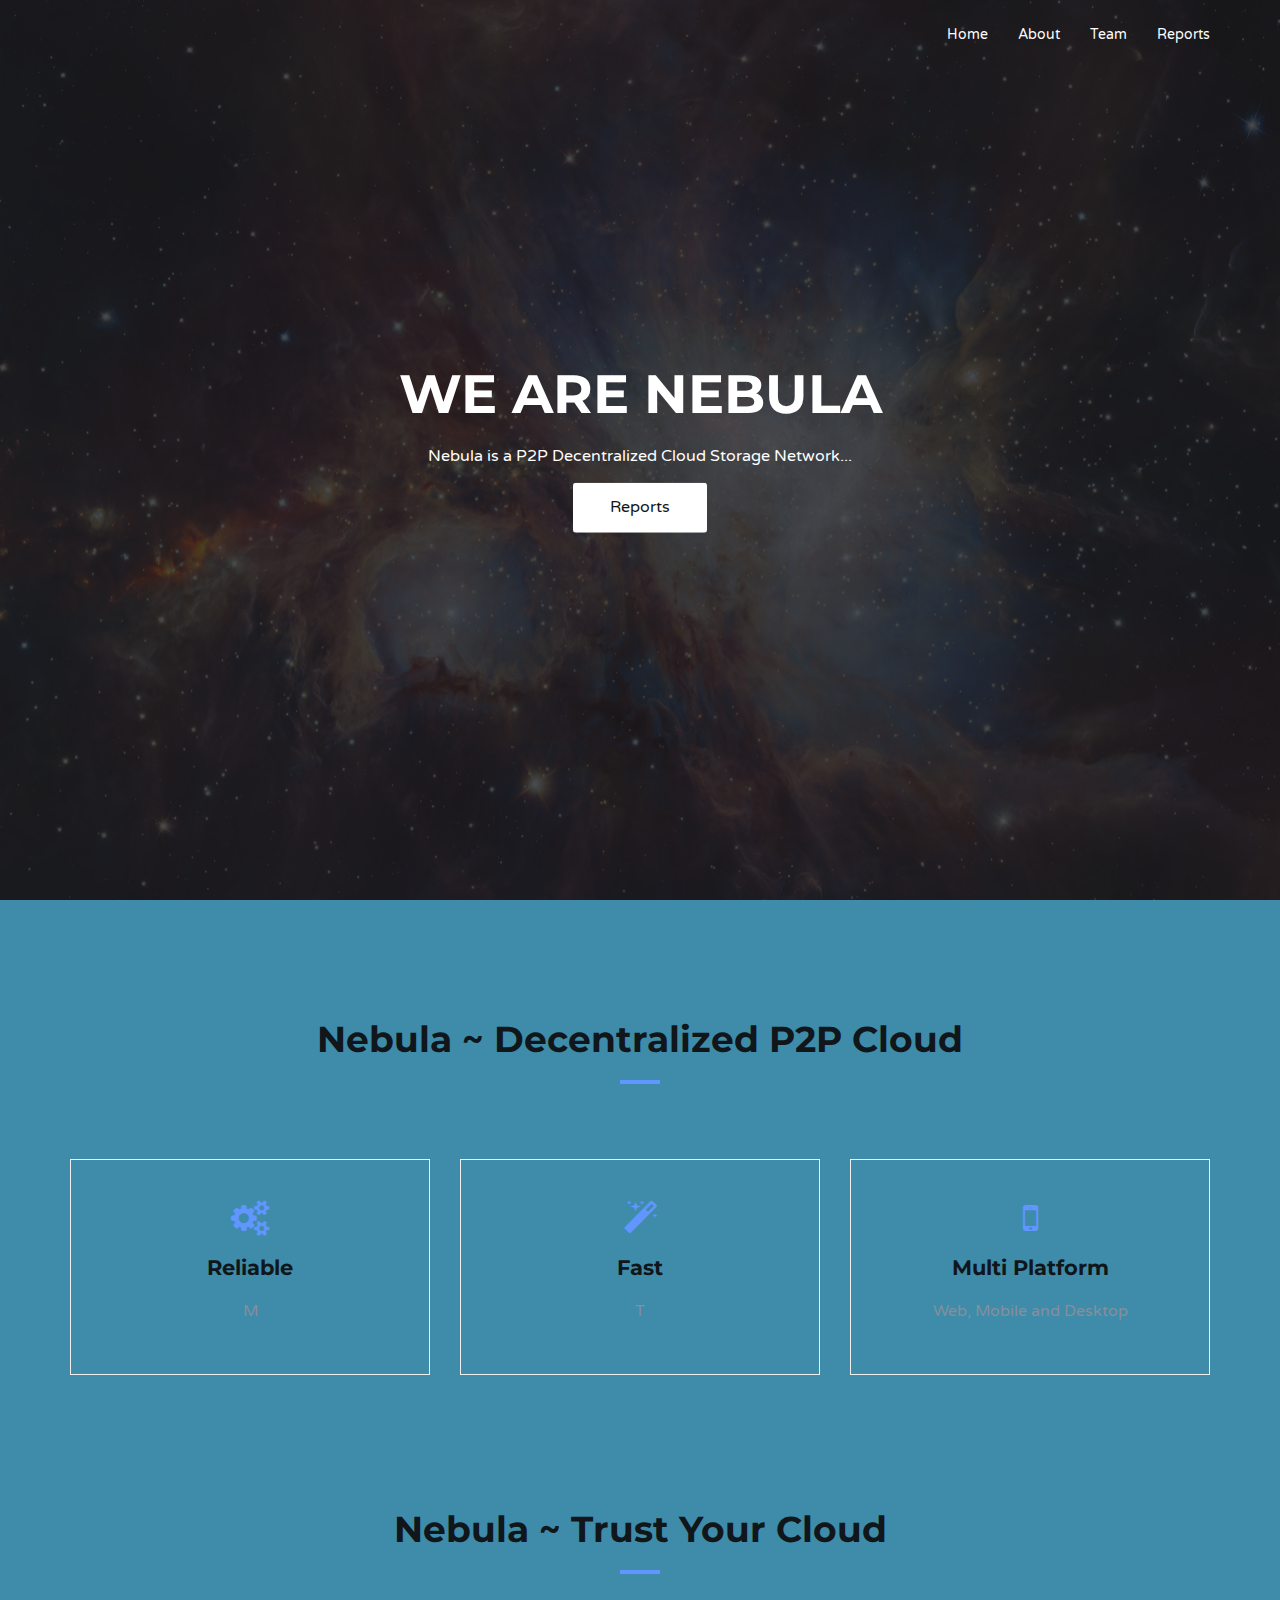
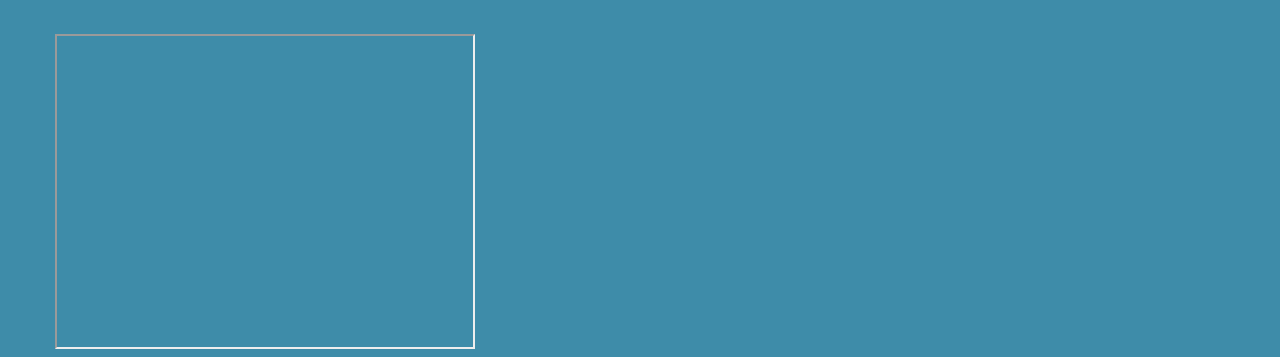
==== index.html @ 6d460007 "trying to add video" ====
<!DOCTYPE html>
<html lang="en">

<head>
	<meta charset="utf-8">
	<meta http-equiv="X-UA-Compatible" content="IE=edge">
	<meta name="viewport" content="width=device-width, initial-scale=1">
	<!-- The above 3 meta tags *must* come first in the head; any other head content must come *after* these tags -->

	<title>Nebula ~ Decentralized P2P Cloud Storage</title>

	<!-- Google font -->
	<link href="https://fonts.googleapis.com/css?family=Montserrat:400,700%7CVarela+Round" rel="stylesheet">

	<!-- Bootstrap -->
	<link type="text/css" rel="stylesheet" href="css/bootstrap.min.css" />

	<!-- Owl Carousel -->
	<link type="text/css" rel="stylesheet" href="css/owl.carousel.css" />
	<link type="text/css" rel="stylesheet" href="css/owl.theme.default.css" />

	<!-- Magnific Popup -->
	<link type="text/css" rel="stylesheet" href="css/magnific-popup.css" />

	<!-- Font Awesome Icon -->
	<link rel="stylesheet" href="css/font-awesome.min.css">

	<!-- Custom stlylesheet -->
	<link type="text/css" rel="stylesheet" href="css/style.css" />

	<!-- HTML5 shim and Respond.js for IE8 support of HTML5 elements and media queries -->
	<!-- WARNING: Respond.js doesn't work if you view the page via file:// -->
	<!--[if lt IE 9]>
		<script src="https://oss.maxcdn.com/html5shiv/3.7.3/html5shiv.min.js"></script>
		<script src="https://oss.maxcdn.com/respond/1.4.2/respond.min.js"></script>
	<![endif]-->
</head>

<body>
	<!-- Header -->
	<header id="home">
		<!-- Background Image -->
		<div class="bg-img" style="background-image: url('./img/orion-nebula.jpg');">
			<div class="overlay"></div>
		</div>
		<!-- /Background Image -->

		<!-- Nav -->
		<nav id="nav" class="navbar nav-transparent">
			<div class="container">

				<div class="navbar-header">
					<!-- Logo -->
					<div class="navbar-brand">
						<a href="index.html">
							<img class="logo" src="img/nebula_logo.png" alt="logo">
						</a>
					</div>
					<!-- /Logo -->

					<!-- Collapse nav button -->
					<div class="nav-collapse">
						<span></span>
					</div>
					<!-- /Collapse nav button -->
				</div>

				<!--  Main navigation  -->
				<ul class="main-nav nav navbar-nav navbar-right">
					<li><a href="#home">Home</a></li>
					<li><a href="#about">About</a></li>
					<li><a href="#team">Team</a></li>
					
					<li><a href="#blog">Reports</a></li>
				</ul>
				<!-- /Main navigation -->

			</div>
		</nav>
		<!-- /Nav -->

		<!-- home wrapper -->
		<div class="home-wrapper">
			<div class="container">
				<div class="row">

					<!-- home content -->
					<div class="col-md-10 col-md-offset-1">
						<div class="home-content">
							<h1 class="white-text">We Are Nebula</h1>
							<p class="white-text">Nebula is a P2P Decentralized Cloud Storage Network...
							</p>
							<a href ="#blog" <button  class="white-btn">Reports</button> </a>
						</div>
					</div>
					<!-- /home content -->

				</div>
			</div>
		</div>
		<!-- /home wrapper -->

	</header>
	<!-- /Header -->

	<!-- About -->
	<div id="about" class="section md-padding">

		<!-- Container -->
		<div class="container">

			<!-- Row -->
			<div class="row">

				<!-- Section header -->
				<div class="section-header text-center">
					<h2 class="title">Nebula ~ Decentralized P2P Cloud</h2>
				</div>
				<!-- /Section header -->

				<!-- about -->
				<div class="col-md-4">
					<div class="about">
						<i class="fa fa-cogs"></i>
						<h3>Reliable</h3>
						<p>M</p>
						<a href="#"> </a>
					</div>
				</div>
				<!-- /about -->

				<!-- about -->
				<div class="col-md-4">
					<div class="about">
						<i class="fa fa-magic"></i>
						<h3>Fast</h3>
						<p>T</p>
						<a href="#"> </a>
					</div>
				</div>
				<!-- /about -->

				<!-- about -->
				<div class="col-md-4">
					<div class="about">
						<i class="fa fa-mobile"></i>
						<h3>Multi Platform</h3>
						<p>Web, Mobile and Desktop</p>
						<a href="#"> </a>
					</div>
				</div>
				<!-- /about -->

			</div>
			<!-- /Row -->

		</div>
		<!-- /Container -->

	</div>
	<!-- /About -->

	<div class="container">

		<!-- Row -->
		<div class="row">

			<!-- Section header -->
			<div class="section-header text-center">
				<h2 class="title">Nebula ~ Trust Your Cloud</h2>
			</div>
			<!-- /Section header -->
			<iframe width="420" height="315"
					src="https://youtu.be/kkedqOLFLQs"
			</iframe>


		</div>
		<!-- /Row -->

	</div>
	<!-- /Container -->

	<!-- Team -->
	<div id="team" class="section md-padding">

		<!-- Container -->
		<div class="container">

			<!-- Row -->
			<div class="row">

				<!-- Section header -->
				<div class="section-header text-center">
					<h2 class="title">Our Team</h2>
				</div>
				<!-- /Section header -->

				<!-- team -->
				<div class="col-sm-4">
					<div class="team">
						<div class="team-img">
							<!--<img class="img-responsive" src="./img/team1.jpg" alt="">-->
							<div class="overlay">
								<div class="team-social">
									<a href="#"><i class="fa fa-facebook"></i></a>
									<a href="#"><i class="fa fa-google-plus"></i></a>
									<a href="#"><i class="fa fa-twitter"></i></a>
								</div>
							</div>
						</div>
						<div class="team-content">
							<h3>Serhat Bezmez</h3>
							<span></span>
						</div>
					</div>
				</div>
				<!-- /team -->
				<!-- team -->
				<div class="col-sm-4">
					<div class="team">
						<div class="team-img">
							<!--<img class="img-responsive" src="./img/team1.jpg" alt="">-->
							<div class="overlay">
								<div class="team-social">
									<a href="#"><i class="fa fa-facebook"></i></a>
									<a href="#"><i class="fa fa-google-plus"></i></a>
									<a href="#"><i class="fa fa-twitter"></i></a>
								</div>
							</div>
						</div>
						<div class="team-content">
							<h3>Seyfullah Yamanoğlu</h3>
							<span></span>
						</div>
					</div>
				</div>
				<!-- /team -->
				<!-- team -->
				<div class="col-sm-4">
					<div class="team">
						<div class="team-img">
							<!--<img class="img-responsive" src="./img/team1.jpg" alt="">-->
							<div class="overlay">
								<div class="team-social">
									<a href="#"><i class="fa fa-facebook"></i></a>
									<a href="#"><i class="fa fa-google-plus"></i></a>
									<a href="#"><i class="fa fa-twitter"></i></a>
								</div>
							</div>
						</div>
						<div class="team-content">
							<h3>Kübra Nur Güzel</h3>
							<span></span>
						</div>
					</div>
				</div>
				<!-- /team -->
				

				<!-- team -->
				<div class="col-sm-4">
					<div class="team">
						<div class="team-img">
							<!--<img class="img-responsive" src="./img/team1.jpg" alt="">-->
							<div class="overlay">
								<div class="team-social">
									<a href="#"><i class="fa fa-facebook"></i></a>
									<a href="#"><i class="fa fa-google-plus"></i></a>
									<a href="#"><i class="fa fa-twitter"></i></a>
								</div>
							</div>
						</div>
						<div class="team-content">
							<h3>Başak Şevval Ekici</h3>
							<span></span>
						</div>
					</div>
				</div>
				<!-- /team -->

				<!-- team -->
				<div class="col-sm-4">
					<div class="team">
						<div class="team-img">
							<!--<img class="img-responsive" src="./img/team1.jpg" alt="">-->
							<div class="overlay">
								<div class="team-social">
									<a href="#"><i class="fa fa-facebook"></i></a>
									<a href="#"><i class="fa fa-google-plus"></i></a>
									<a href="#"><i class="fa fa-twitter"></i></a>
								</div>
							</div>
						</div>
						<div class="team-content">
							<h3>Arda Atacan Ersoy</h3>
							<span></span>
						</div>
					</div>
				</div>
				<!-- /team -->

			</div>
			<!-- /Row -->

		</div>
		<!-- /Container -->

	</div>
	<!-- /Team -->

	<!-- Blog -->
	<div id="blog" class="section md-padding bg-grey">

		<!-- Container -->
		<div class="container">

			<!-- Row -->
			<div class="row">

				<!-- Section header -->
				<div class="section-header text-center">
					<h2 class="title">Reports</h2>
				</div>
				<!-- /Section header -->

				<!-- blog -->
				<div class="col-md-4">
					<div class="blog">
						
						<div class="blog-content">
							<ul class="blog-meta">
							</ul>
							<h3>Specification Report</h3>
							<p>.</p>
							<a href="nebulaproject.github.io/reports/Specification_Report.pdf" target="_blank">Read</a>
						</div>
					</div>
				</div>
				<!-- /blog -->

				<!-- blog -->
				<div class="col-md-4">
					<div class="blog">
						
						<div class="blog-content">
							
							<h3>Analysis Report</h3>
							<p>.</p>
							<a href="nebulaproject.github.io/reports/Analysis_Report.pdf" target="_blank">Read</a>
						</div>
					</div>
				</div>
				<!-- /blog -->

				<!-- blog -->
				<div class="col-md-4">
					<div class="blog">
						
						<div class="blog-content">
							
							<h3>Low Level Design Report</h3>
							<p>.</p>
							<a href="nebulaproject.github.io/reports/Low_Level_Report.pdf "target="_blank">Read</a>
						</div>
					</div>
				</div>
				<!-- /blog -->

				<!-- blog -->
				<div class="col-md-4">
					<div class="blog">

						<div class="blog-content">

							<h3>High Level Design Report</h3>
							<p>.</p>
							<a href="nebulaproject.github.io/reports/High_Level_Report.pdf "target="_blank">Read</a>
						</div>
					</div>
				</div>
				<!-- /blog -->

			</div>
			<!-- /Row -->

		</div>
		<!-- /Container -->

	</div>
	<!-- /Blog -->

	
	<!-- Footer -->
	<footer id="footer" class="sm-padding bg-dark">

		<!-- Container -->
		<div class="container">

			<!-- Row -->
			<div class="row">

				<div class="col-md-12">

					<!-- footer logo -->
					<div class="footer-logo">
						<a href="index.html"><img src="img/logo-alt.png" alt="logo"></a>
					</div>
					<!-- /footer logo -->

					<!-- footer follow -->
					
					<!-- /footer follow -->

					<!-- footer copyright -->
					<div class="footer-copyright">
						<p>Copyright © 2019. All Rights Reserved. Designed by Nebula Team </p>
					</div>
					<!-- /footer copyright -->

				</div>

			</div>
			<!-- /Row -->

		</div>
		<!-- /Container -->

	</footer>
	<!-- /Footer -->

	<!-- Back to top -->
	<div id="back-to-top"></div>
	<!-- /Back to top -->

	<!-- Preloader -->
	<div id="preloader">
		<div class="preloader">
			<span></span>
			<span></span>
			<span></span>
			<span></span>
		</div>
	</div>
	<!-- /Preloader -->

	<!-- jQuery Plugins -->
	<script type="text/javascript" src="js/jquery.min.js"></script>
	<script type="text/javascript" src="js/bootstrap.min.js"></script>
	<script type="text/javascript" src="js/owl.carousel.min.js"></script>
	<script type="text/javascript" src="js/jquery.magnific-popup.js"></script>
	<script type="text/javascript" src="js/main.js"></script>

</body>

</html>
---- css/style.css ----
/*
Theme Name:
Author: yaminncco

Colors:
	Body 		  : #868F9B
	Headers 	: #10161A
	Primary 	: #6195FF
	Dark      : #FCFCFF
	Grey 		  : #F4F4F4 #FAFAFA #EEE

Fonts: Montserrat Varela Round

Table OF Contents
------------------------------------
1 > General
2 > Logo
3 > Navigation
4 > Header
5 > About
6 > Portfolio
7 > Services
8 >  Why choose us
9 >  Numbers
10 > Pricing
11 > Testimonial
12 > Team
13 > Blog
14 > Blog post
15 > Blog sidebar
16 > Contact
17 > Footer
18 > Responsive
19 > Owl theme
20 > Back to top
21 > Preloader

------------------------------------*/

/*------------------------------------*\
	General
\*------------------------------------*/


/* -- typography -- */

body {
    font-family: 'Varela Round', sans-serif;
    font-size: 16px;
    line-height: 1.6;
    overflow-x: hidden;
    color: #868F9B;
	background-color:  	#3e8ca9;
}

h1, h2, h3, h4, h5, h6 {
    font-family: 'Montserrat', sans-serif;
    font-weight: 700;
    margin-top: 0px;
    margin-bottom: 20px;
    color: #10161A;
}

h1 {
    font-size: 54px;
}

h2 {
    font-size: 36px;
}

h3 {
    font-size: 21px;
}

h4 {
    font-size: 18px;
}

h5 {
    font-size: 16px;
}

a {
    color: #6195FF;
    text-decoration: none;
    -webkit-transition: 0.2s opacity;
    transition: 0.2s opacity;
}

a:hover, a:focus {
    text-decoration: none;
    outline: none;
    opacity: 0.8;
    color: #6195FF;
}

.main-color {
    color: #6195FF;
}

.white-text {
    color: #FFF;
}

::-moz-selection {
    background-color: #6195FF;
    color: #FFF;
}

::selection {
    background-color: #6195FF;
    color: #FFF;
}

ul, ol {
    margin: 0;
    padding: 0;
    list-style: none
}

/* -- section  -- */

.section {
    position: relative;
}

.md-padding {
    padding-top: 120px;
    padding-bottom: 120px;
}

.sm-padding {
    padding-top: 60px;
    padding-bottom: 60px;
}


/* --  background section  -- */

.bg-grey {
    background-color: #FAFAFA;
    border-top: 1px solid #EEE;
    border-bottom: 1px solid #EEE;
}

.bg-dark {
    background-color: #1C1D21;
}


/* --  background image section  -- */

.bg-img {
    position: absolute;
    left: 0;
    top: 0;
    right: 0;
    bottom: 0;
    z-index: -1;
    background-position: center;
    background-size: cover;
    background-attachment: fixed;
}

.bg-img .overlay {
    position: absolute;
    left: 0;
    top: 0;
    right: 0;
    bottom: 0;
    opacity: .8;
    background: #1C1D21;
}


/* --  section header  -- */

.section-header {
    position: relative;
    margin-bottom: 60px;
}

.section-header .title {
    text-transform: capitalize;
}

.title:after {
    content:"";
  	display:block;
  	height:4px;
  	width:40px;
  	background-color: #6195FF;
    margin-top: 20px;
}

.text-center .title:after {
    margin: 20px auto 0px;
}

/* --  Input  -- */

input[type="text"], input[type="email"], input[type="password"], input[type="number"], input[type="date"], input[type="url"], input[type="tel"], textarea {
    height: 40px;
    width: 100%;
    border: none;
	  background: #F4F4F4;
    border-bottom: 2px solid #EEE;
    color: #354052;
    padding: 0px 10px;
    opacity: 0.5;
    -webkit-transition: 0.2s border-color, 0.2s opacity;
    transition: 0.2s border-color, 0.2s opacity;
}

textarea {
    padding: 10px 10px;
    min-height: 80px;
    resize: vertical;
}

input[type="text"]:focus, input[type="email"]:focus, input[type="password"]:focus, input[type="number"]:focus, input[type="date"]:focus, input[type="url"]:focus, input[type="tel"]:focus, textarea:focus {
    border-color: #6195FF;
    opacity: 1;
}

/* --  Buttons  -- */

.main-btn, .white-btn, .outline-btn {
    display: inline-block;
    padding: 10px 35px;
    margin: 3px;
    border: 2px solid transparent;
    border-radius: 3px;
    -webkit-transition: 0.2s opacity;
    transition: 0.2s opacity;
}

.main-btn {
    background: #6195FF;
    color: #FFF;
}

.white-btn {
    background: #FFF;
    color: #10161A !important;
}

.outline-btn {
    background: transparent;
    color: #6195FF !important;
    border-color: #6195FF;
}

.main-btn:hover, .white-btn:hover, .outline-btn:hover {
    opacity: 0.8;
}


/*------------------------------------*\
	Logo
\*------------------------------------*/

.navbar-brand {
    padding: 0;
}

.navbar-brand .logo, .navbar-brand .logo-alt {
    max-height: 50px;
    display: block;
}

#nav:not(.nav-transparent):not(.fixed-nav) .navbar-brand .logo-alt {
	display: none;
}

#nav.nav-transparent:not(.fixed-nav) .navbar-brand .logo {
	display: none;
}

#nav.fixed-nav .navbar-brand .logo-alt {
    display: none;
}

@media only screen and (max-width: 767px) {
    #nav.nav-transparent .navbar-brand .logo-alt {
        display: none !important;
    }
    #nav.nav-transparent .navbar-brand .logo {
        display: block !important;
    }
}


/*------------------------------------*\
	Navigation
\*------------------------------------*/

#nav {
    padding: 10px 0px;
    background: #FFF;
    -webkit-transition: 0.2s padding;
    transition: 0.2s padding;
    z-index: 999;
}

#nav.navbar {
    border: none;
    border-radius: 0;
    margin-bottom: 0px;
}

#nav.fixed-nav {
    position: fixed;
    left: 0;
    right: 0;
    padding: 0px 0px;
    background-color: #FFF !important;
    border-bottom: 1px solid #EEE;
}

#nav.nav-transparent {
    background: transparent;
}


/* -- default nav -- */

@media only screen and (min-width: 768px) {
    .main-nav li {
        padding: 0px 15px;
    }
    .main-nav li a {
        font-size: 14px;
        -webkit-transition: 0.2s color;
        transition: 0.2s color;
    }
    .main-nav>li>a {
        color: #10161A;
        padding: 15px 0px;
    }
    #nav.nav-transparent:not(.fixed-nav) .main-nav>li>a {
        color: #fff;
    }
    .main-nav>li>a:hover, .main-nav>li>a:focus, .main-nav>li.active>a {
        background: transparent;
        color: #6195FF;
    }
    .main-nav>li>a:after {
        content: "";
        display: block;
        background-color: #6195FF;
        height: 2px;
        width: 0%;
        -webkit-transition: 0.2s width;
        transition: 0.2s width;
    }
    .main-nav>li>a:hover:after, .main-nav>li.active>a:after {
        width: 100%;
    }
    /* dropdown */
    .has-dropdown {
        position: relative;
    }
    .has-dropdown>a:before {
        font-family: 'FontAwesome';
        content: "\f054";
        font-size: 6px;
        margin-left: 6px;
        float: right;
        -webkit-transform: rotate(90deg);
        -ms-transform: rotate(90deg);
        transform: rotate(90deg);
        -webkit-transition: 0.2s transform;
        transition: 0.2s transform;
    }
    .dropdown {
        position: absolute;
        right: -50%;
        top: 0;
        background-color: #6195FF;
        width: 200px;
        -webkit-box-shadow: 0px 5px 5px -5px rgba(53, 64, 82, 0.2);
        box-shadow: 0px 5px 5px -5px rgba(53, 64, 82, 0.2);
        -webkit-transform: translateY(15px) translateX(50%);
        -ms-transform: translateY(15px) translateX(50%);
        transform: translateY(15px) translateX(50%);
        opacity: 0;
        visibility: hidden;
        -webkit-transition: 0.2s all;
        transition: 0.2s all;
    }
    .main-nav>.has-dropdown>.dropdown {
        top: 100%;
        right: 50%;
    }
    .main-nav>.has-dropdown>.dropdown .dropdown.dropdown-left {
        right: 150%;
    }
    .dropdown li a {
        display: block;
        color: #FFF;
        border-top: 1px solid rgba(250, 250, 250, 0.1);
        padding: 10px 0px;
    }
    .dropdown li:nth-child(1) a {
        border-top: none;
    }
    .has-dropdown:hover>.dropdown {
        opacity: 1;
        visibility: visible;
        -webkit-transform: translateY(0px) translateX(50%);
        -ms-transform: translateY(0px) translateX(50%);
        transform: translateY(0px) translateX(50%);
    }
    .has-dropdown:hover>a:before {
        -webkit-transform: rotate(0deg);
        -ms-transform: rotate(0deg);
        transform: rotate(0deg);
    }
    .nav-collapse {
        display: none;
    }
}


/* -- mobile nav -- */

@media only screen and (max-width: 767px) {
    #nav {
        padding: 0px 0px;
    }
    #nav.nav-transparent {
        background: #FFF;
    }
    .main-nav {
        position: fixed;
        right: 0;
        height: calc(100vh - 80px);
        -webkit-box-shadow: 0px 80px 0px 0px #1C1D21;
        box-shadow: 0px 80px 0px 0px #1C1D21;
        max-width: 250px;
        width: 0%;
        -webkit-transform: translateX(100%);
        -ms-transform: translateX(100%);
        transform: translateX(100%);
        margin: 0;
        overflow-y: auto;
        background: #1C1D21;
        -webkit-transition: 0.2s all;
        transition: 0.2s all;
    }
    #nav.open .main-nav {
        -webkit-transform: translateX(0%);
        -ms-transform: translateX(0%);
        transform: translateX(0%);
        width: 100%;
    }
    .main-nav li {
        border-top: 1px solid rgba(250, 250, 250, 0.1);
    }
    .main-nav li a {
        display: block;
        color: #FFF;
        -webkit-transition: 0.2s all;
        transition: 0.2s all;
    }
    .main-nav>li.active {
        border-left: 6px solid #6195FF;
    }
    .main-nav li a:hover, .main-nav li a:focus {
        background-color: #6195FF;
        color: #FFF;
        opacity: 1;
    }
    .has-dropdown>a:after {
        content: "\f054";
        font-family: 'FontAwesome';
        float: right;
        -webkit-transition: 0.2s -webkit-transform;
        transition: 0.2s -webkit-transform;
        transition: 0.2s transform;
        transition: 0.2s transform, 0.2s -webkit-transform;
    }
    .dropdown {
        opacity: 0;
        visibility: hidden;
        height: 0;
        background: rgba(250, 250, 250, 0.1);
    }
    .dropdown li a {
        padding: 6px 10px;
    }
    .has-dropdown.open-drop>a:after {
        -webkit-transform: rotate(90deg);
        -ms-transform: rotate(90deg);
        transform: rotate(90deg);
    }
    .has-dropdown.open-drop>.dropdown {
        opacity: 1;
        visibility: visible;
        height: auto;
        -webkit-transition: 0.2s all;
        transition: 0.2s all;
    }
}


/* -- nav btn collapse -- */

.nav-collapse {
    position: relative;
    float: right;
    width: 40px;
    height: 40px;
    margin-top: 5px;
    margin-right: 5px;
    cursor: pointer;
    z-index: 99999;
}

.nav-collapse span {
    display: block;
    -webkit-transform: translate(-50%, -50%);
    -ms-transform: translate(-50%, -50%);
    transform: translate(-50%, -50%);
    position: absolute;
    top: 50%;
    left: 50%;
    width: 25px;
}

.nav-collapse span:before, .nav-collapse span:after {
    content: "";
    display: block;
}

.nav-collapse span, .nav-collapse span:before, .nav-collapse span:after {
    height: 4px;
    background: #10161A;
    -webkit-transition: 0.2s all;
    transition: 0.2s all;
}

.nav-collapse span:before {
    -webkit-transform: translate(0%, 10px);
    -ms-transform: translate(0%, 10px);
    transform: translate(0%, 10px);
}

.nav-collapse span:after {
    -webkit-transform: translate(0%, -14px);
    -ms-transform: translate(0%, -14px);
    transform: translate(0%, -14px);
}

#nav.open .nav-collapse span {
    background: transparent;
}

#nav.open .nav-collapse span:before {
    -webkit-transform: translateY(0px) rotate(-135deg);
    -ms-transform: translateY(0px) rotate(-135deg);
    transform: translateY(0px) rotate(-135deg);
}

#nav.open .nav-collapse span:after {
    -webkit-transform: translateY(-4px) rotate(135deg);
    -ms-transform: translateY(-4px) rotate(135deg);
    transform: translateY(-4px) rotate(135deg);
}


/*------------------------------------*\
	Header
\*------------------------------------*/

header {
    position: relative;
}

#home {
    height: 100vh;
}

#home .home-wrapper {
    position: absolute;
    left: 0px;
    right: 0px;
    top: 50%;
    -webkit-transform: translateY(-50%);
    -ms-transform: translateY(-50%);
    transform: translateY(-50%);
    text-align: center;
}

.home-content h1 {
  text-transform: uppercase;
}
.home-content button {
  margin-top: 20px;
}

.header-wrapper h2 {
    display: inline-block;
    margin-bottom: 0px;
}

.header-wrapper .breadcrumb {
    float: right;
    background: transparent;
    margin-bottom: 0px;
}

.header-wrapper .breadcrumb .breadcrumb-item.active {
    color: #868F9B;
}

.breadcrumb>li+li:before {
    color: #868F9B;
}


/*------------------------------------*\
	About
\*------------------------------------*/

.about {
    position: relative;
    text-align: center;
    padding: 40px 20px;
    border: 1px solid #EEE;
    margin: 15px 0px;
	
}

.about i {
    font-size: 36px;
    color: #6195FF;
    margin-bottom: 20px;
}

.about:after {
    content: "";
    background-color: #1C1D21;
    position: absolute;
    left: 0;
    top: 0;
    bottom: 0;
    width: 0%;
    z-index: -1;
    -webkit-transition: 0.2s width;
    transition: 0.2s width;
}

.about:hover:after {
    width: 100%;
}

.about h3 {
    -webkit-transition: 0.2s color;
    transition: 0.2s color;
}

.about:hover h3 {
    color: #fff;
}




/*------------------------------------*\
	Team
\*------------------------------------*/

.team {
    position: relative;
    background-color: #F4F4F4;
    padding: 40px 20px;
    margin: 15px 0px;
}

.team::after {
    content: "";
    background-color: #1C1D21;
    position: absolute;
    left: 0;
    right: 0;
    top: 0;
    height: 0%;
    z-index: 1;
    -webkit-transition: 0.2s height;
    transition: 0.2s height;
}

.team:hover:after {
    height: 100%;
}

.team-img {
    position: relative;
    margin-bottom: 20px;
    z-index: 11;
}

.team-img>img {
  width: 100%;
}

.team .overlay {
    background: #1C1D21;
    position: absolute;
    bottom: 0;
    left: 0;
    right: 0;
    top: 0;
    opacity: 0;
    -webkit-transition: 0.2s opacity;
    transition: 0.2s opacity;
}

.team:hover .overlay {
    opacity: 0.8;
}

.team .team-content {
    text-align: center;
    position: relative;
    z-index: 11;
}

.team .team-content h3 {
    margin-bottom: 10px;
    -webkit-transition: 0.2s color;
    transition: 0.2s color;
}

.team .team-content span {
    font-size: 14px;
    text-transform: uppercase;
    -webkit-transition: 0.2s color;
    transition: 0.2s color;
}

.team:hover .team-content h3 {
    color: #FFF;
}

.team:hover .team-content span {
    color: #6195FF;
}

.team .team-social {
    position: absolute;
    top: 0;
    right: 0;
    opacity: 0;
    -webkit-transition: 0.2s opacity;
    transition: 0.2s opacity;
}

.team .team-social a {
    display: block;
    line-height: 50px;
    width: 50px;
    text-align: center;
    background-color: #6195FF;
    color: #FFF;
}

.team:hover .team-social {
    opacity: 1;
}


/*------------------------------------*\
	Blog
\*------------------------------------*/

.blog {
    background-color: #FFF;
    margin: 15px 0px;
}

.blog .blog-content {
    padding: 20px 20px 40px;
}

.blog .blog-meta {
    margin-bottom: 20px;
}

.blog .blog-meta li {
    display: inline-block;
    font-size: 14px;
    color: #10161A;
    margin-right: 10px;
}

.blog .blog-meta li i {
    color: #6195FF;
    margin-right: 5px;
}

/*------------------------------------*\
	Blog post
\*------------------------------------*/

#main .blog .blog-content {
  padding: 20px 0px 0px;
}

#main .blog {
  margin-top: 0px;
}

/* -- blog tags -- */

.blog-tags {
    margin: 40px 0px;
}

.blog-tags h5 {
    margin-bottom: 0;
    display: inline-block;
}

.blog-tags a {
    display: inline-block;
    padding: 6px 13px;
    font-size: 14px;
    margin: 2px 0px;
    background: #F4F4F4;
    color: #10161A;
}

.blog-tags a:hover {
  color: #FFF;
  background-color: #6195FF;
}

.blog-tags a i {
    margin-right: 3px;
    color: #6195FF;
}

.blog-tags a:hover i {
  color: #FFF;
}


/* -- blog author -- */

.blog-author {
    margin: 40px 0px;
}

.blog-author .media .media-left {
    padding-right: 20px;
}

.blog-author .media {
    padding: 20px;
    border: 1px solid #EEE;
}

.blog-author .media .media-heading {
    padding-bottom: 20px;
    margin-bottom: 20px;
    border-bottom: 1px solid #EEE;
}

.blog-author .media .media-heading h3 {
    display: inline-block;
    margin: 0;
    text-transform: uppercase;
}

.blog-author .media .media-heading .author-social {
  float: right;
}

.blog-author .author-social a {
    display: inline-block;
    width: 24px;
    height: 24px;
    text-align: center;
    line-height: 24px;
    border-radius: 3px;
    margin-left: 5px;
    color: #FFF;
    background-color: #6195FF;
}

/* -- blog comments -- */

.blog-comments {
    margin: 40px 0px;
}

.blog-comments .media {
    padding: 20px;
    background-color: #FFF;
    border-top: 1px solid #EEE;
    border-bottom: 0px;
    border-right: 1px solid #EEE;
    border-left: 1px solid #EEE;
    margin-top: 0px;
}

.blog-comments .media:first-child {
    border-bottom: 0px;
}

.blog-comments .media:last-child {
    border-bottom: 1px solid #EEE;
}

.blog-comments .media .media-left {
  padding-right: 20px;
}

.blog-comments .media .media-body .media-heading {
    text-transform: uppercase;
    margin-bottom:10px;
}

.blog-comments .media .media-body .media-heading .time {
    font-size: 12px;
    margin-left: 20px;
    font-weight: 400;
    color: #868F9B;
}

.blog-comments .media .media-body .media-heading .reply {
    float: right;
    margin: 0;
    font-size: 12px;
    text-transform: uppercase;
    font-weight: 400;
}

.blog-comments .media.author {
    background-color: #F4F4F4;
    border-color: #6195FF;
    border-bottom: 1px solid #6195FF;
}
.blog-comments .media.author>.media-body>.media-heading {
    color: #6195FF;
}

.blog-comments .media.author + .media {
    border-top: 0px;
}

/* blog reply form */

.reply-form {
    margin: 40px 0px;
}

.reply-form form .input, .reply-form form .input , .reply-form form textarea {
	margin-bottom:20px;
}

.reply-form form .input, .reply-form form .input {
    width: calc(50% - 10px);
    display: inline-block;
}

.reply-form form .input:nth-child(2) {
    margin-left: 15px;
}


/*------------------------------------*\
	Blog sidebar
\*------------------------------------*/

#aside .widget {
    margin-bottom: 40px;
}

.widget h3 {
  text-transform: uppercase;
}

/* -- search sidebar -- */

#aside .widget-search {
    position: relative;
}

#aside .widget-search .search-input {
    padding-right: 50px;
}

#aside .widget-search .search-btn {
    position: absolute;
    right: 0px;
	  bottom: 0px;
    width: 40px;
    height: 40px;
    border: none;
    line-height: 40px;
    background-color: transparent;
    color: #6195FF;
}

/* -- category sidebar -- */

.widget-category a {
    display: block;
    font-size: 14px;
    color: #354052;
    border-bottom: 1px solid #EEE;
    padding: 5px;
}

.widget-category a:nth-child(1) {
  border-top: 1px solid #EEE;
}

.widget-category a span {
    float: right;
    color: #6195FF;
}

.widget-category a:hover {
    color: #6195FF;
}

/* -- tags sidebar -- */

.widget-tags a {
  display: inline-block;
  padding: 6px 13px;
  font-size: 14px;
  margin: 2px 0px;
  background: #F4F4F4;
  color: #10161A;
}

.widget-tags a:hover {
  color: #FFF;
  background-color: #6195FF;
}

/* -- posts sidebar -- */

.widget-post {
    min-height: 70px;
    margin-bottom: 25px;
}

.widget-post img {
    display: block;
    float: left;
    margin-right: 10px;
    margin-top: 5px;
}

.widget-post a {
    display: block;
    color: #10161A;
}

.widget-post a:hover {
    color: #6195FF;
}

.widget-post .blog-meta {
    display: inline-block;
}

.widget-post .blog-meta li {
    display: inline-block;
    margin-right: 5px;
    color: #6195FF;
    font-size: 12px;
}

.widget-post li i {
    color: #6195FF;
    margin-right: 5px;
}



/*------------------------------------*\
	Contact
\*------------------------------------*/

.contact {
    margin: 15px 0px;
    text-align: center;
}

.contact i {
    font-size: 36px;
    color: #6195FF;
    margin-bottom: 20px;
}

.contact-form {
    text-align: center;
    margin-top: 40px;
}

.contact-form .input {
    margin-bottom: 20px;
}


.contact-form .input:nth-child(1), .contact-form .input:nth-child(2) {
    width: calc(50% - 10px);
}

.contact-form .input:nth-child(2) {
    margin-left: 15px;
}

/*------------------------------------*\
	Footer
\*------------------------------------*/

#footer {
    position: relative;
}

.footer-logo {
    text-align: center;
    margin-bottom: 40px;
}

.footer-logo>a>img {
    max-height: 80px;
}

.footer-follow {
    text-align: center;
    margin-bottom: 20px;
}

.footer-follow li {
    display: inline-block;
    margin-right: 10px;
    margin-bottom: 13px;
}

.footer-follow li a {
  display: inline-block;
  width: 50px;
  height: 50px;
  line-height: 50px;
  text-align: center;
  border-radius: 3px;
  background-color: #6195FF;
  color:#FFF;
}

.footer-copyright p {
    text-align: center;
    font-size: 14px;
    text-transform: uppercase;
    margin: 0;
}


/*------------------------------------*\
	Responsive
\*------------------------------------*/


@media only screen and (max-width: 991px) {}

@media only screen and (max-width: 767px) {
  .section-header h2.title {
  		font-size:31.5px;
	}

  .main-btn , .default-btn , .outline-btn , .white-btn  {
  		padding: 8px 22px;
  		font-size:14px;
	}

  .home-content h1 {
		font-size:36px;
	}

  .header-wrapper h2 {
      margin-bottom: 20px;
      text-align: center;
      display: block;
  }

  .header-wrapper .breadcrumb {
      float: none;
      text-align: center;
  }
}

@media only screen and (max-width: 480px) {
  #portfolio [class*='col-xs'] {
		  width:100%;
	}

  #numbers [class*='col-xs'] {
		  width:100%;
	}

  .contact-form .input:nth-child(1), .contact-form .input:nth-child(2) {
      width: 100%;
  }
  .contact-form .input:nth-child(2) {
      margin-left: 0px;
  }

  .reply-form form .input, .reply-form form .input {
      width: 100%;
  }
  .reply-form form .input:nth-child(2) {
      margin-left: 0px;
  }



  .blog-author .media .media-left {
      display: block;
      padding-right: 0;
      margin-bottom: 20px;
  }
  .blog-author .media {
      text-align: center;
  }
  .blog-author .media .media-heading .author-social {
      margin-top: 10px;
      float: none;
  }
  .blog-author .media .media-left img {
      margin: auto;
  }

  .blog-comments .media .media {
      margin:0px -15px;
  }
}



/*------------------------------------*\
	Owl theme
\*------------------------------------*/

/* -- dots -- */

.owl-theme .owl-dots .owl-dot span {
    border: none;
    background: #EEE;
    -webkit-transition: 0.2s all;
    transition: 0.2s all;
}

.owl-theme .owl-dots .owl-dot:hover span {
    background: #6195FF;
}
.owl-theme .owl-dots .owl-dot.active span {
	  background: #6195FF;
	  width:20px;
}

/* -- nav -- */

.owl-theme .owl-nav {
    opacity: 0;
    -webkit-transition: 0.2s opacity;
    transition: 0.2s opacity;
}

.owl-theme:hover .owl-nav {
    opacity: 1;
}

.owl-theme .owl-nav [class*='owl-'] {
    position: absolute;
    top: 50%;
    -webkit-transform: translateY(-50%);
        -ms-transform: translateY(-50%);
            transform: translateY(-50%);
    background: #6195FF;
    color: #FFF;
  	padding: 0px;
  	width: 50px;
  	height: 50px;
  	border-radius:3px;
  	line-height: 50px;
  	margin: 0;
}

.owl-theme .owl-prev {
    left: 0px;
}

.owl-theme .owl-next {
    right: 0px;
}

.owl-theme .owl-nav [class*='owl-']:hover {
    opacity: 0.8;
    background: #6195FF;
}


/*------------------------------------*\
	Back to top
\*------------------------------------*/

#back-to-top {
  	display:none;
  	position: fixed;
  	bottom: 20px;
  	right: 20px;
  	width: 50px;
  	height: 50px;
  	line-height: 50px;
  	text-align: center;
  	background: #6195FF;
  	border-radius:3px;
  	color: #FFF;
  	z-index: 9999;
    -webkit-transition: 0.2s opacity;
    transition: 0.2s opacity;
  	cursor: pointer;
}

#back-to-top:after {
    content: "\f106";
    font-family: 'FontAwesome';
}

#back-to-top:hover {
    opacity: 0.8;
}

/*------------------------------------*\
	Preloader
\*------------------------------------*/


#preloader {
    position: fixed;
    left: 0;
    top: 0;
    bottom: 0;
    right: 0;
    background-color: #FFF;
    z-index: 99999;
}

.preloader {
    position: absolute;
    left: 50%;
    top: 50%;
    -webkit-transform: translate(-50%, -50%);
        -ms-transform: translate(-50%, -50%);
            transform: translate(-50%, -50%);
}
.preloader span {
    display: inline-block;
    background-color: #6195FF;
    width: 25px;
    height: 25px;
    -webkit-animation: 1s preload ease-in-out infinite;
            animation: preload 1s ease-in-out infinite;
    -webkit-transform: scale(0);
        -ms-transform: scale(0);
            transform: scale(0);
    border-radius:50%;
}

.preloader span:nth-child(1) {
    -webkit-animation-delay: 0s;
            animation-delay: 0s;
}

.preloader span:nth-child(2) {
    -webkit-animation-delay: 0.1s;
            animation-delay: 0.1s;
}

.preloader span:nth-child(3) {
    -webkit-animation-delay: 0.15s;
            animation-delay: 0.15s;
}

.preloader span:nth-child(4) {
    -webkit-animation-delay: 0.2s;
            animation-delay: 0.2s;
}

@-webkit-keyframes preload {
	0% {
	   -webkit-transform:scale(0);
	           transform:scale(0);
	}
  50% {
    -webkit-transform:scale(1);
            transform:scale(1);
  }
  100% {
    -webkit-transform:scale(0);
            transform:scale(0);
  }
}

@keyframes preload {
	0% {
	   -webkit-transform:scale(0);
	           transform:scale(0);
	}
  50% {
    -webkit-transform:scale(1);
            transform:scale(1);
  }
  100% {
    -webkit-transform:scale(0);
            transform:scale(0);
  }
}
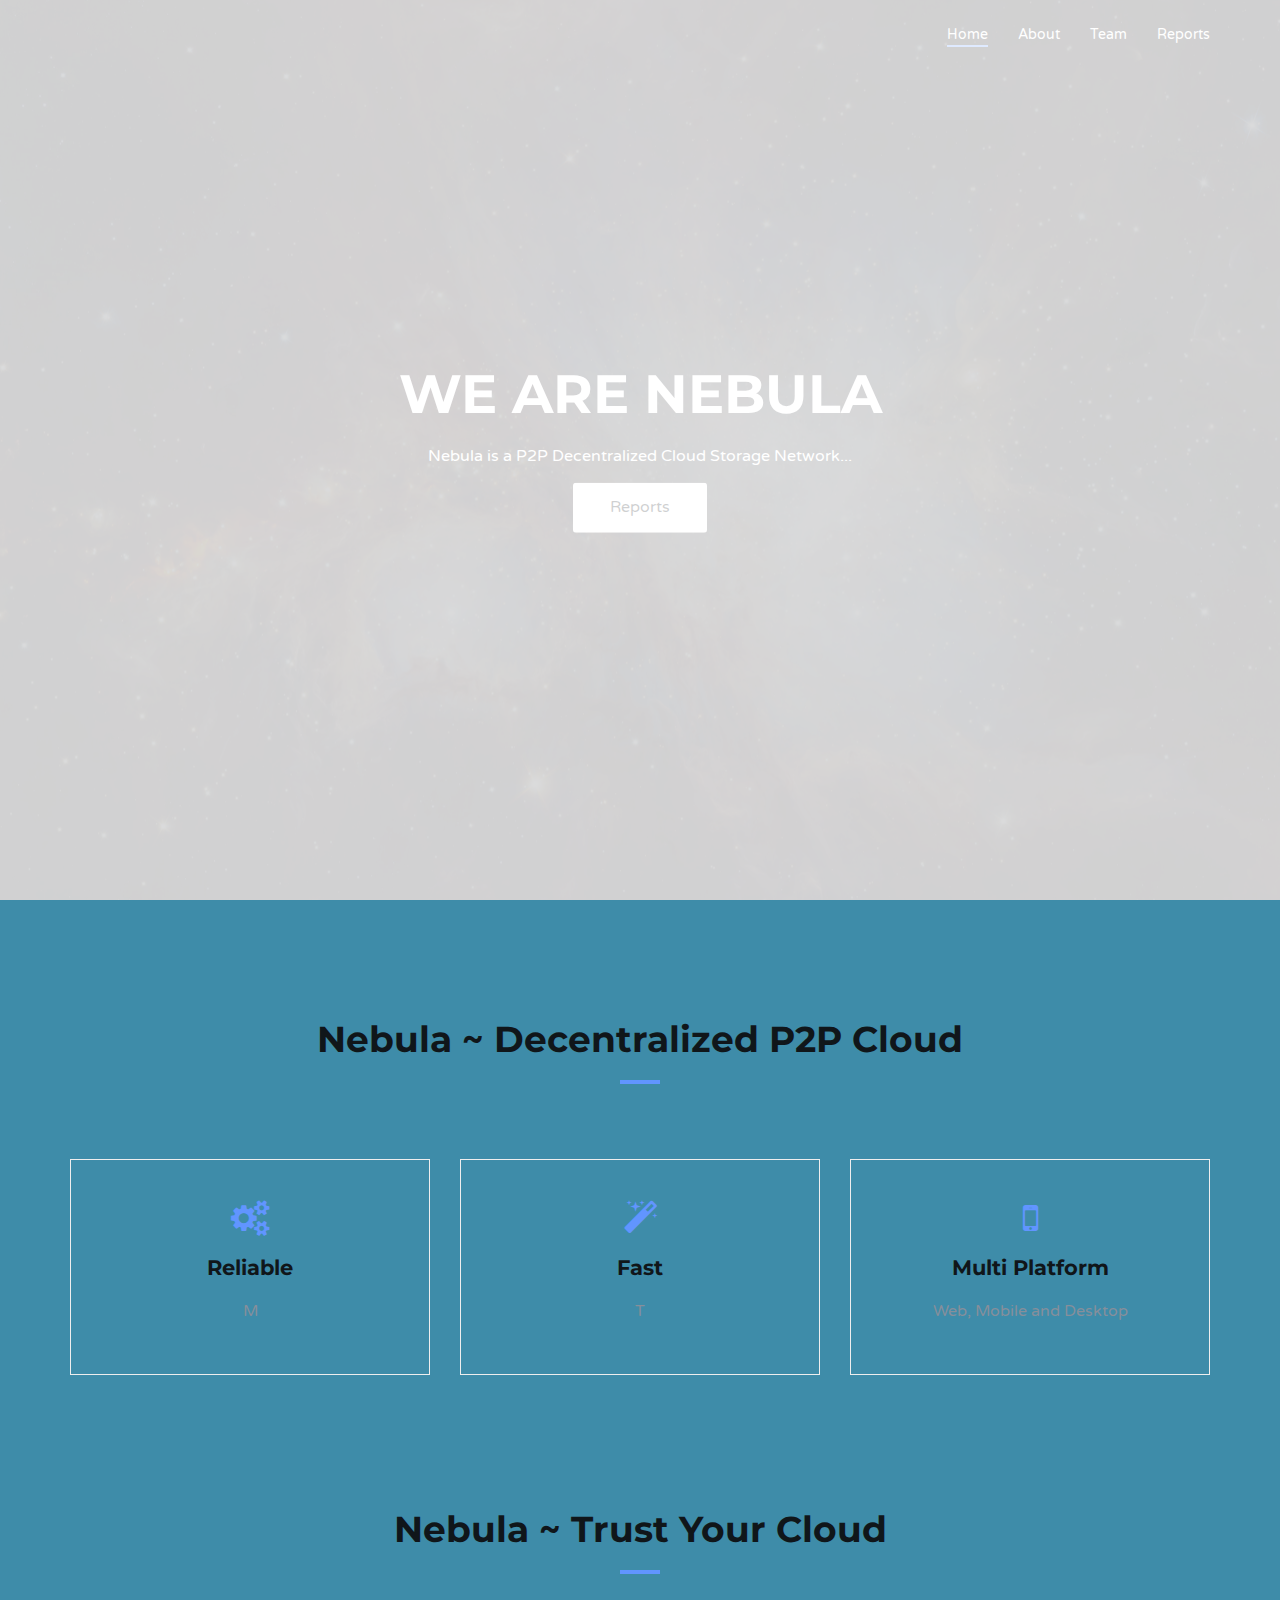
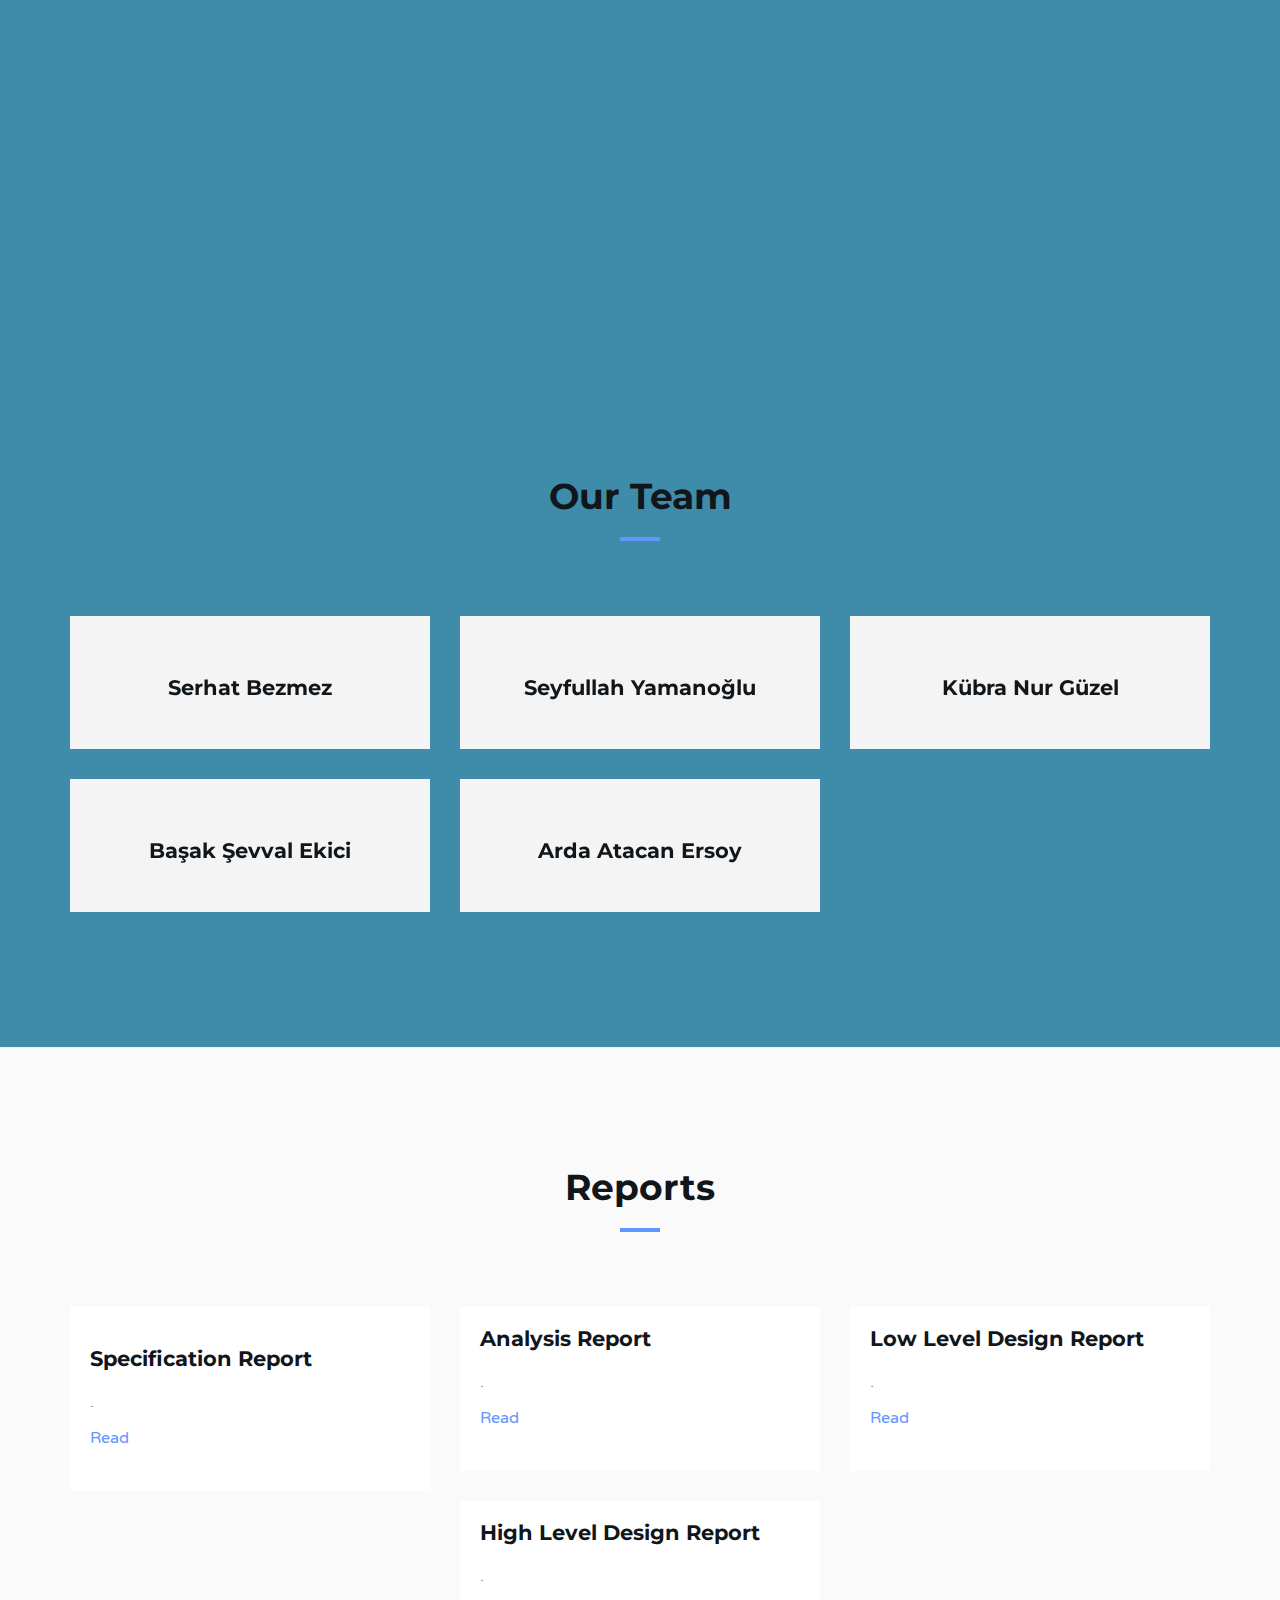
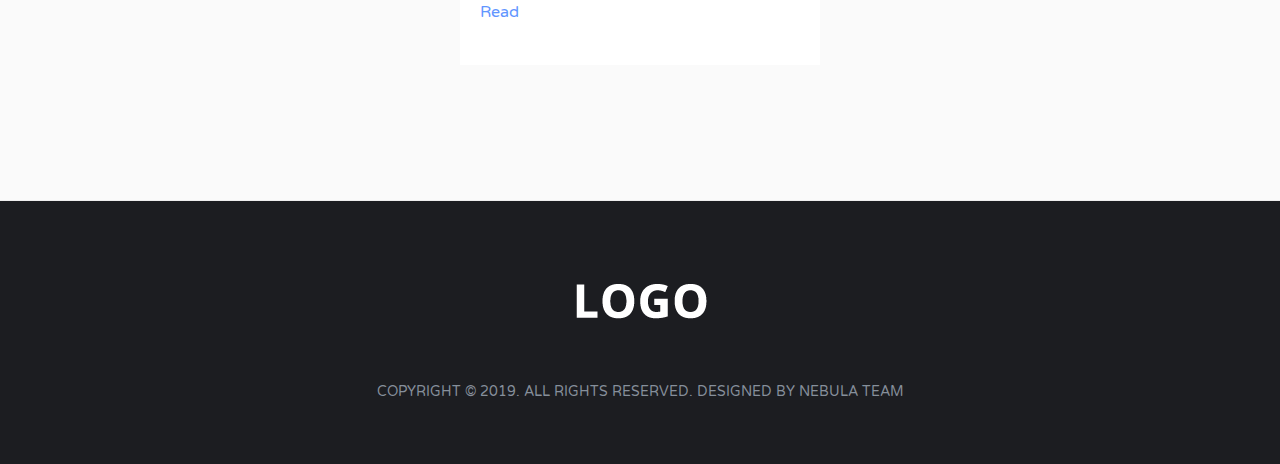
==== commit 4a6f377b: "trying video again" ====
--- a/index.html
+++ b/index.html
@@ -170,10 +170,7 @@
 				<h2 class="title">Nebula ~ Trust Your Cloud</h2>
 			</div>
 			<!-- /Section header -->
-			<iframe width="420" height="315"
-					src="https://youtu.be/kkedqOLFLQs"
-			</iframe>
-
+			<embed width="420" height="315" src="https://www.youtube.com/watch?v=kkedqOLFLQs&feature=youtu.be">
 
 		</div>
 		<!-- /Row -->
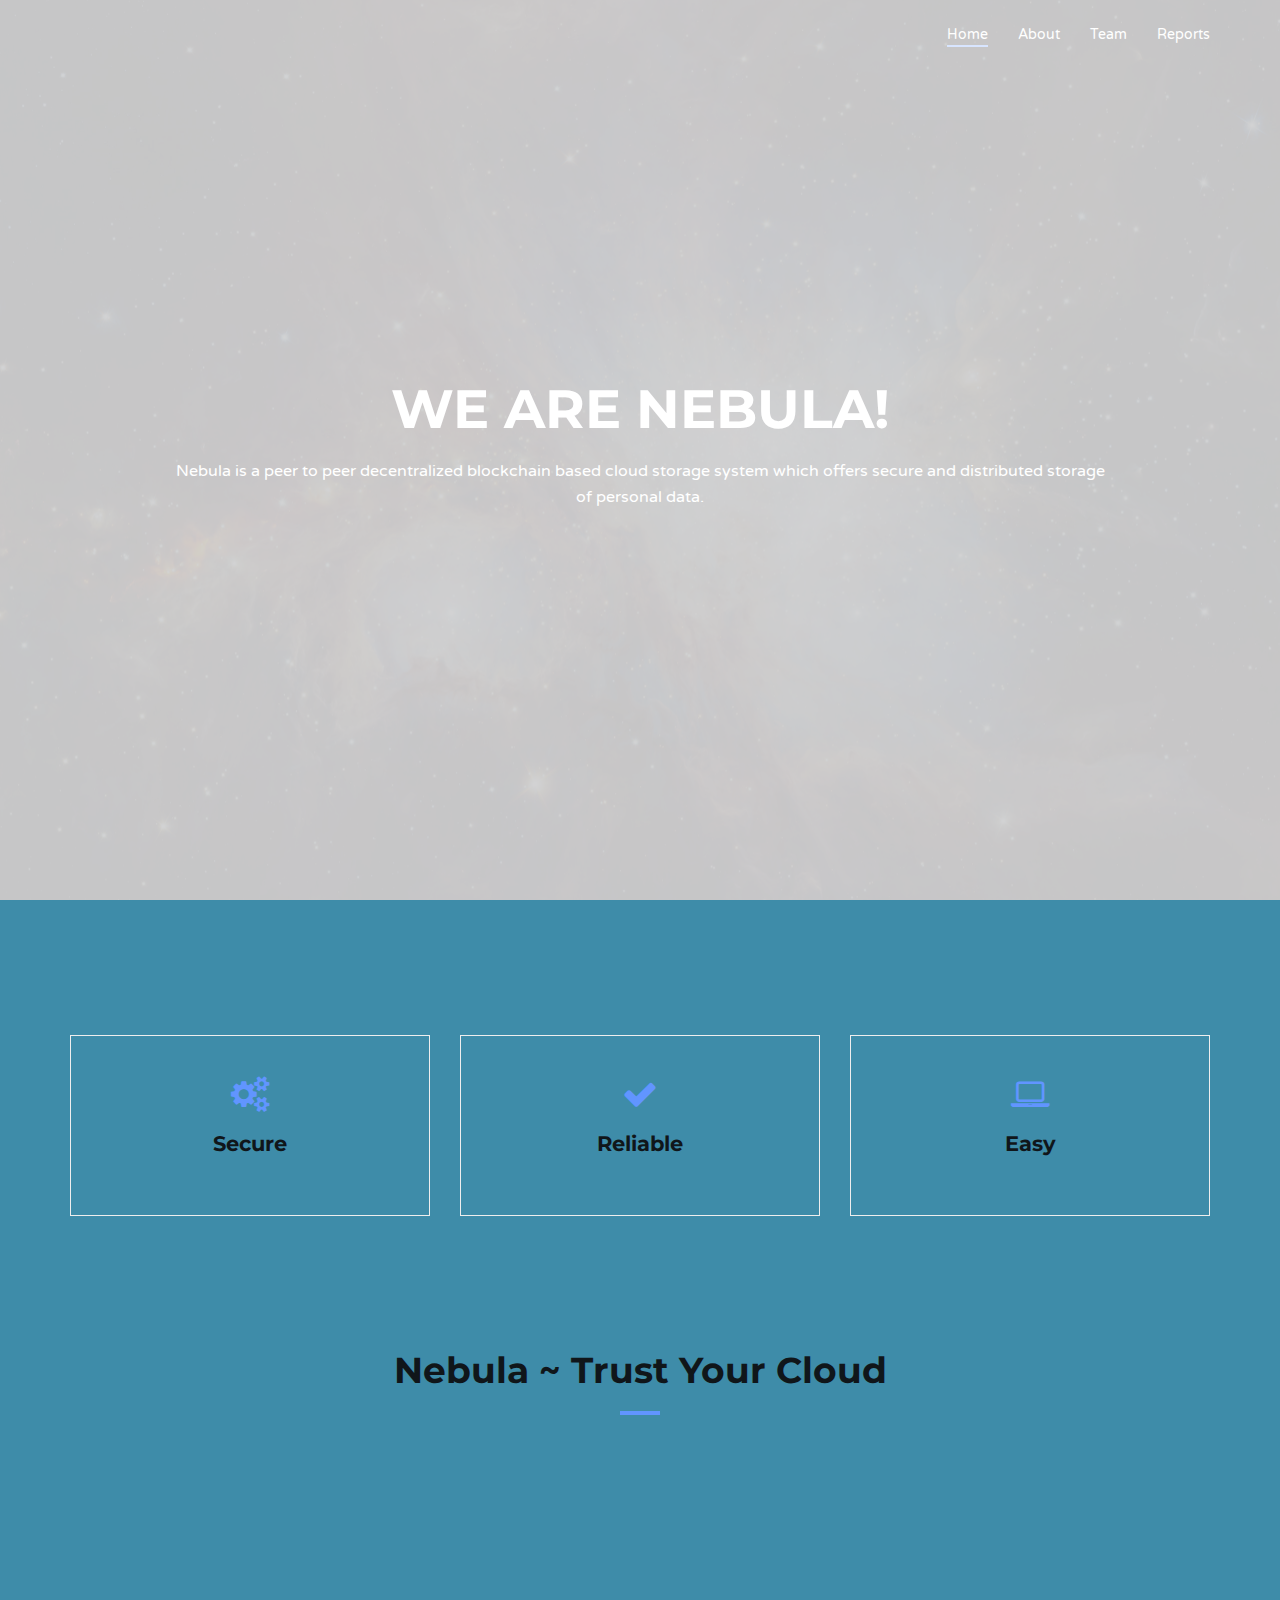
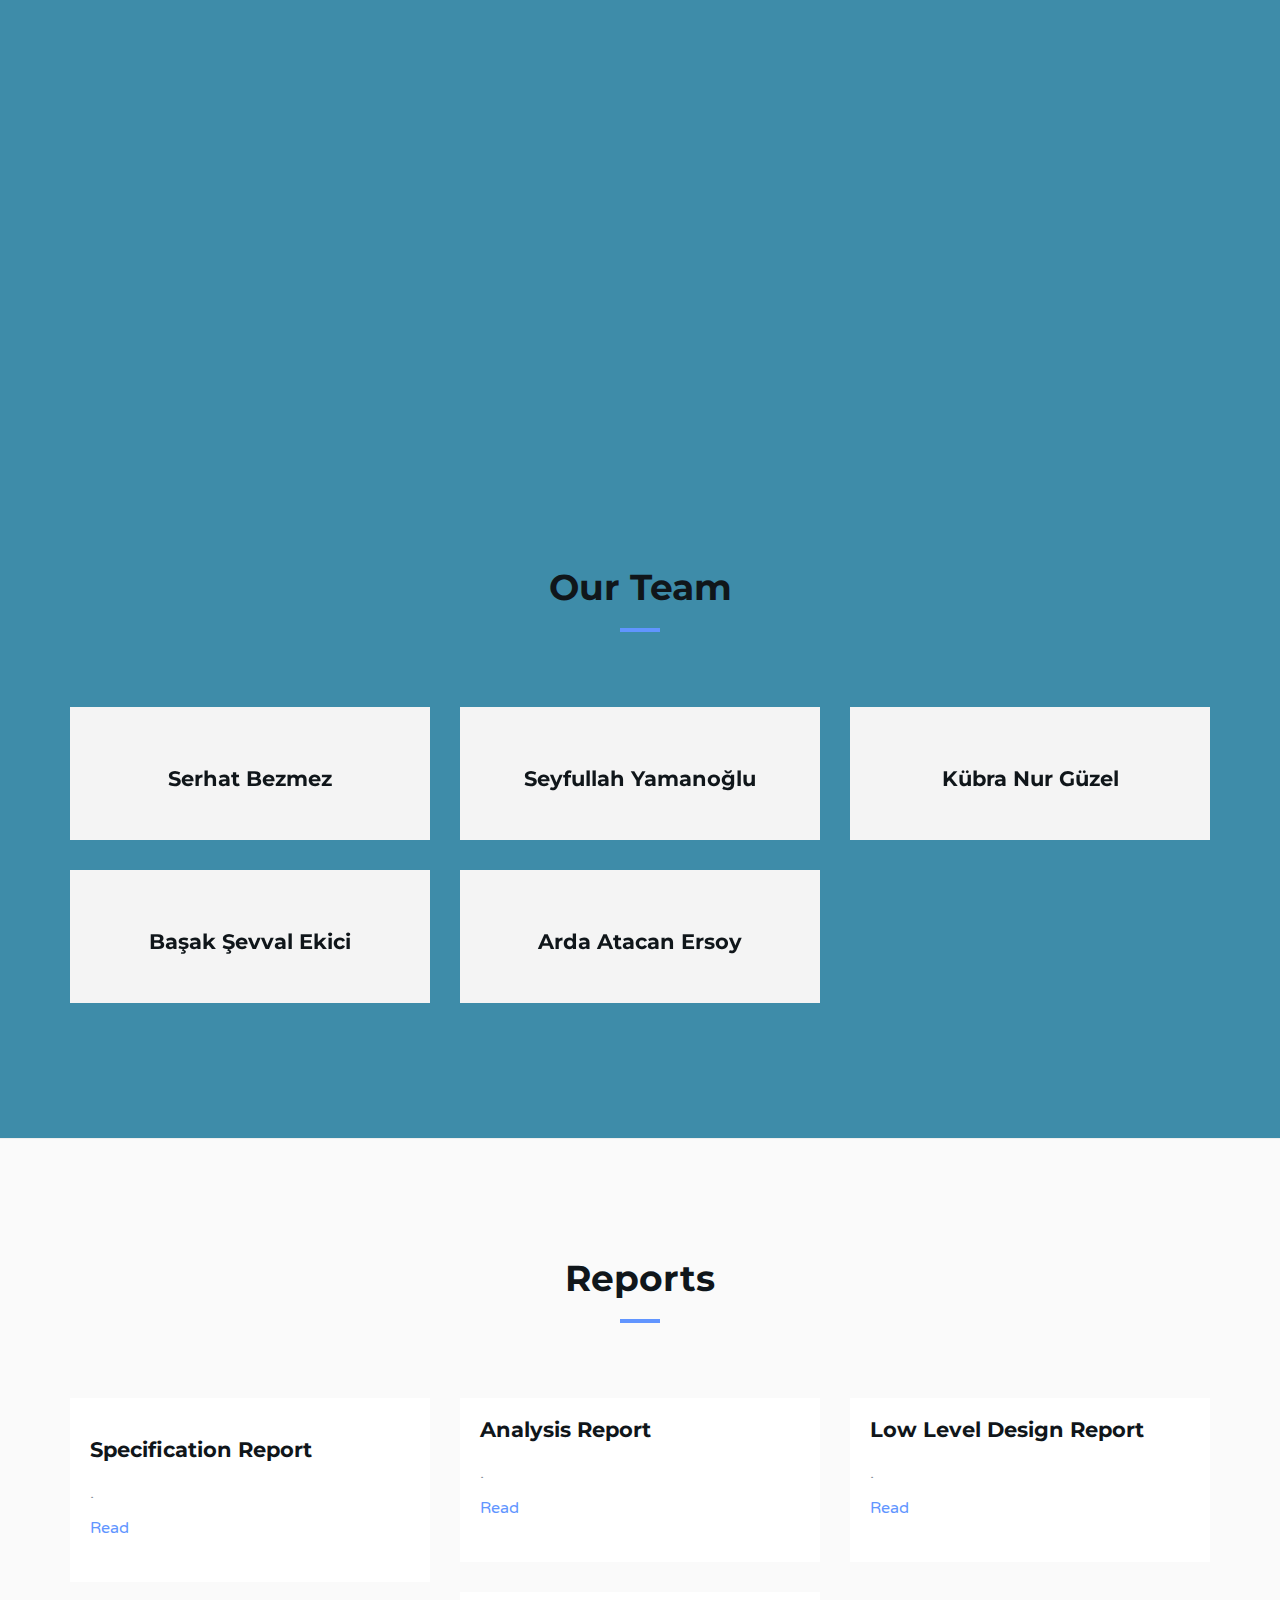
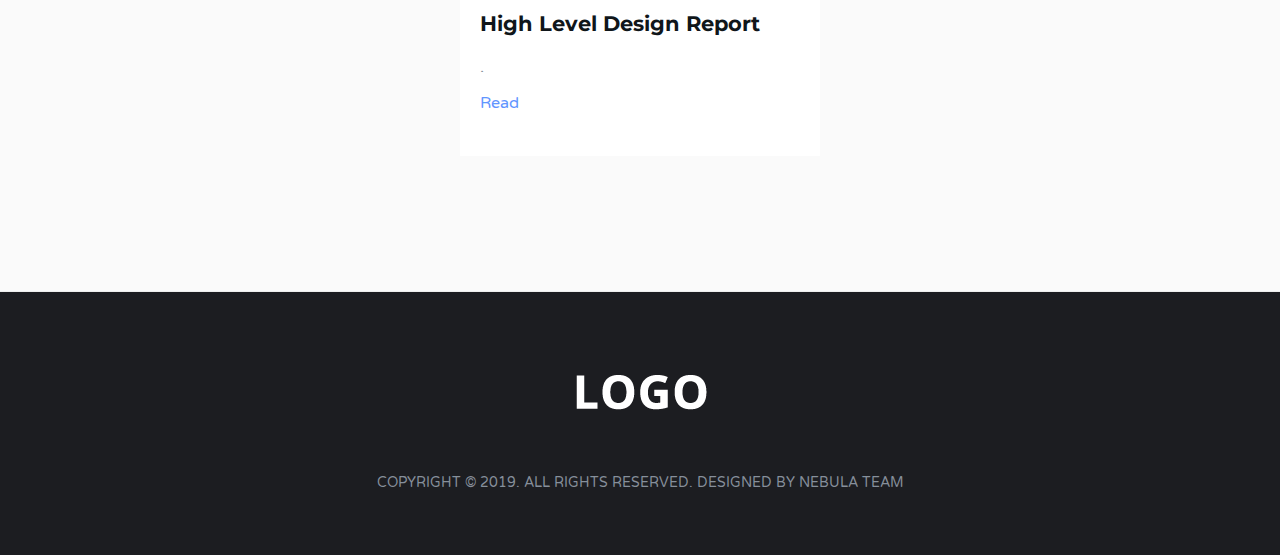
==== commit 91f17828: "some context added" ====
--- a/index.html
+++ b/index.html
@@ -87,10 +87,10 @@
 					<!-- home content -->
 					<div class="col-md-10 col-md-offset-1">
 						<div class="home-content">
-							<h1 class="white-text">We Are Nebula</h1>
-							<p class="white-text">Nebula is a P2P Decentralized Cloud Storage Network...
+							<h1 class="white-text">We Are Nebula!</h1>
+							<p class="white-text">Nebula is a peer to peer decentralized blockchain based cloud storage system which offers
+								secure and distributed storage of personal data.
 							</p>
-							<a href ="#blog" <button  class="white-btn">Reports</button> </a>
 						</div>
 					</div>
 					<!-- /home content -->
@@ -112,18 +112,23 @@
 			<!-- Row -->
 			<div class="row">
 
-				<!-- Section header -->
-				<div class="section-header text-center">
-					<h2 class="title">Nebula ~ Decentralized P2P Cloud</h2>
-				</div>
-				<!-- /Section header -->
-
 				<!-- about -->
 				<div class="col-md-4">
 					<div class="about">
 						<i class="fa fa-cogs"></i>
+						<h3>Secure</h3>
+						<p></p>
+						<a href="#"> </a>
+					</div>
+				</div>
+				<!-- /about -->
+
+				<!-- about -->
+				<div class="col-md-4">
+					<div class="about">
+						<i class="fa fa-check" aria-hidden="true"></i>
 						<h3>Reliable</h3>
-						<p>M</p>
+						<p></p>
 						<a href="#"> </a>
 					</div>
 				</div>
@@ -132,20 +137,9 @@
 				<!-- about -->
 				<div class="col-md-4">
 					<div class="about">
-						<i class="fa fa-magic"></i>
-						<h3>Fast</h3>
-						<p>T</p>
-						<a href="#"> </a>
-					</div>
-				</div>
-				<!-- /about -->
-
-				<!-- about -->
-				<div class="col-md-4">
-					<div class="about">
-						<i class="fa fa-mobile"></i>
-						<h3>Multi Platform</h3>
-						<p>Web, Mobile and Desktop</p>
+						<i class="fa fa-laptop"></i>
+						<h3>Easy</h3>
+						<p></p>
 						<a href="#"> </a>
 					</div>
 				</div>
@@ -170,7 +164,9 @@
 				<h2 class="title">Nebula ~ Trust Your Cloud</h2>
 			</div>
 			<!-- /Section header -->
-			<embed width="420" height="315" src="https://www.youtube.com/watch?v=kkedqOLFLQs&feature=youtu.be">
+			<iframe width="1160" height="565" src="https://www.youtube.com/embed/kkedqOLFLQs"
+					frameborder="0" allow="accelerometer; autoplay; encrypted-media; gyroscope; picture-in-picture"
+					allowfullscreen></iframe>
 
 		</div>
 		<!-- /Row -->
@@ -197,12 +193,10 @@
 				<div class="col-sm-4">
 					<div class="team">
 						<div class="team-img">
-							<!--<img class="img-responsive" src="./img/team1.jpg" alt="">-->
+							<img class="img-responsive" src="./img/.JPG" alt="">
 							<div class="overlay">
 								<div class="team-social">
-									<a href="#"><i class="fa fa-facebook"></i></a>
-									<a href="#"><i class="fa fa-google-plus"></i></a>
-									<a href="#"><i class="fa fa-twitter"></i></a>
+									<a href="https://www.linkedin.com/in/jrkb6/"><i class="fa fa-linkedin"  ></i></a>
 								</div>
 							</div>
 						</div>
@@ -220,9 +214,7 @@
 							<!--<img class="img-responsive" src="./img/team1.jpg" alt="">-->
 							<div class="overlay">
 								<div class="team-social">
-									<a href="#"><i class="fa fa-facebook"></i></a>
-									<a href="#"><i class="fa fa-google-plus"></i></a>
-									<a href="#"><i class="fa fa-twitter"></i></a>
+									<a href="https://www.linkedin.com/in/syamanoglu/"><i class="fa fa-linkedin"></i></a>
 								</div>
 							</div>
 						</div>
@@ -240,9 +232,7 @@
 							<!--<img class="img-responsive" src="./img/team1.jpg" alt="">-->
 							<div class="overlay">
 								<div class="team-social">
-									<a href="#"><i class="fa fa-facebook"></i></a>
-									<a href="#"><i class="fa fa-google-plus"></i></a>
-									<a href="#"><i class="fa fa-twitter"></i></a>
+									<a href="https://www.linkedin.com/in/kübra-nur-güzel-bb2bb712b/"><i class="fa fa-linkedin"></i></a>
 								</div>
 							</div>
 						</div>
@@ -262,9 +252,8 @@
 							<!--<img class="img-responsive" src="./img/team1.jpg" alt="">-->
 							<div class="overlay">
 								<div class="team-social">
-									<a href="#"><i class="fa fa-facebook"></i></a>
-									<a href="#"><i class="fa fa-google-plus"></i></a>
-									<a href="#"><i class="fa fa-twitter"></i></a>
+									<a href="#"><i class="fa fa-linkedin"></i></a>
+
 								</div>
 							</div>
 						</div>
@@ -283,9 +272,7 @@
 							<!--<img class="img-responsive" src="./img/team1.jpg" alt="">-->
 							<div class="overlay">
 								<div class="team-social">
-									<a href="#"><i class="fa fa-facebook"></i></a>
-									<a href="#"><i class="fa fa-google-plus"></i></a>
-									<a href="#"><i class="fa fa-twitter"></i></a>
+									<a href="https://www.linkedin.com/in/ardaatacanersoy/"><i class="fa fa-linkedin"></i></a>
 								</div>
 							</div>
 						</div>
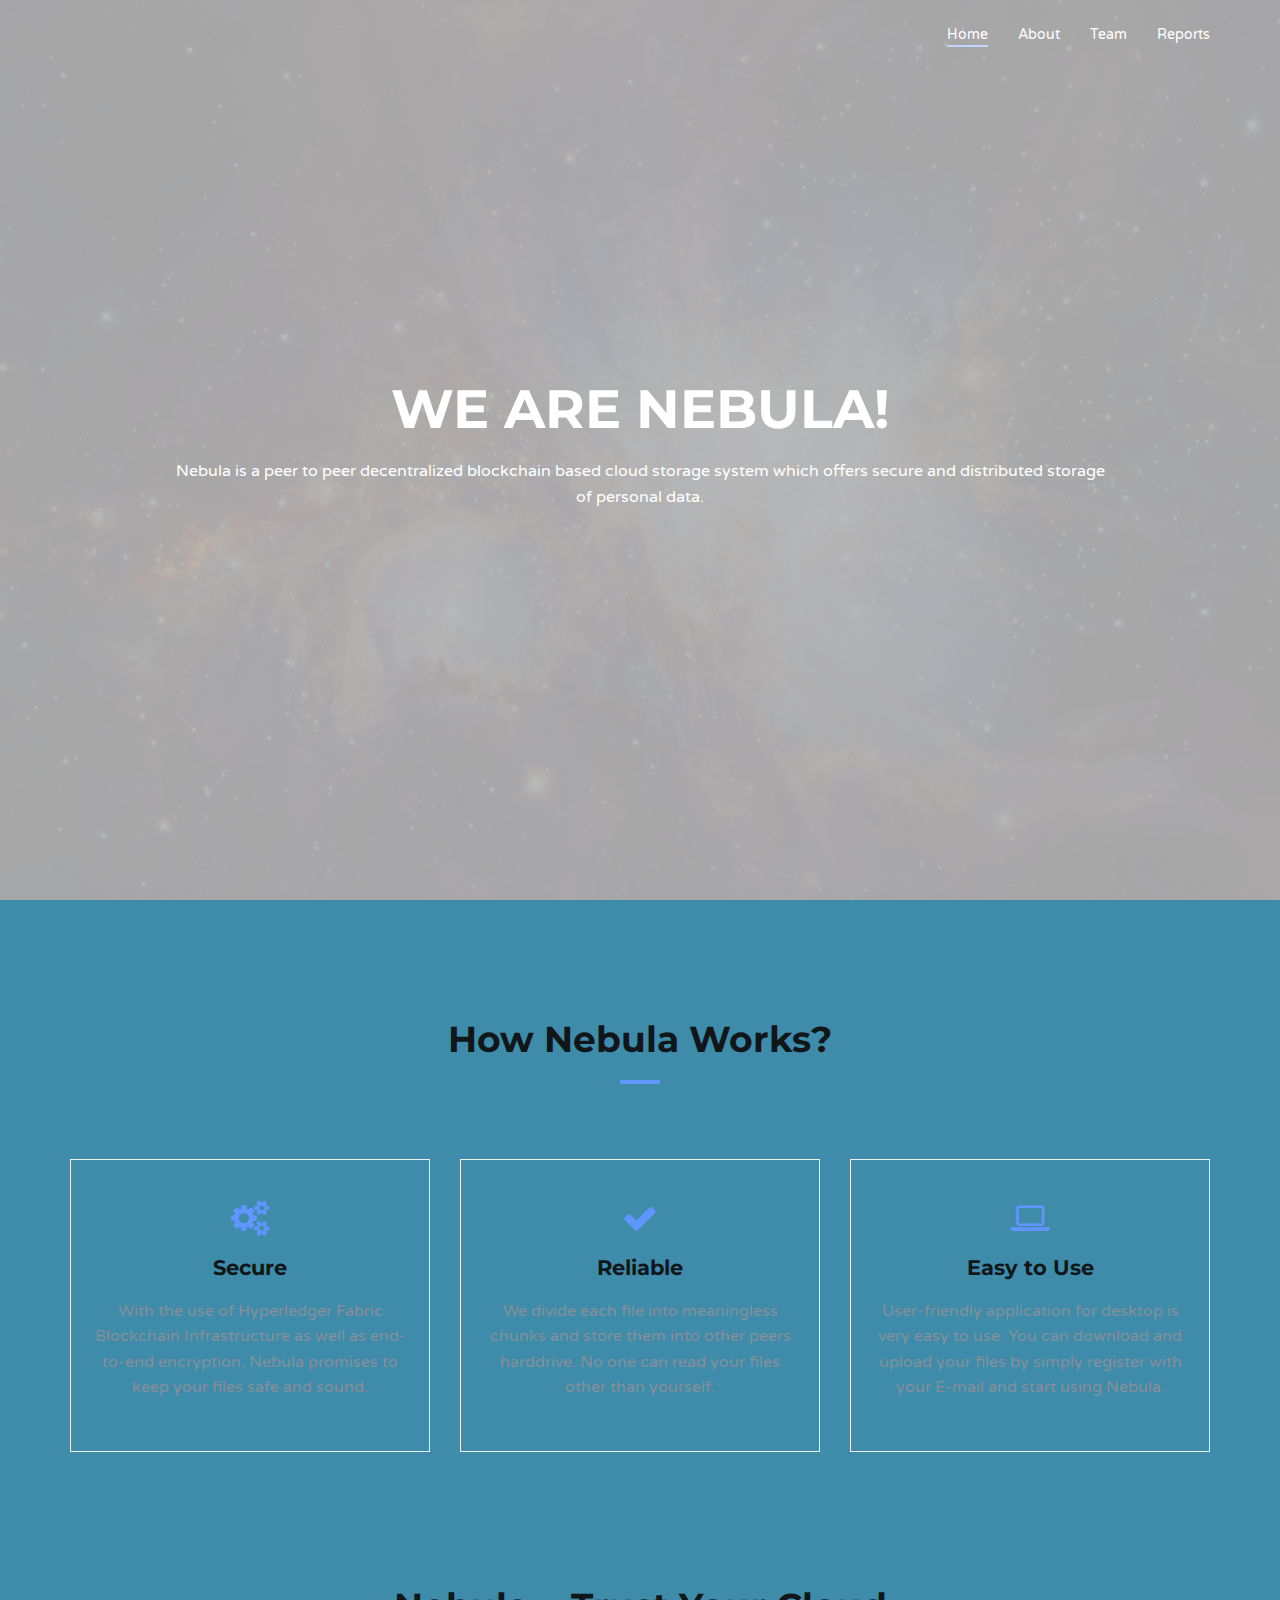
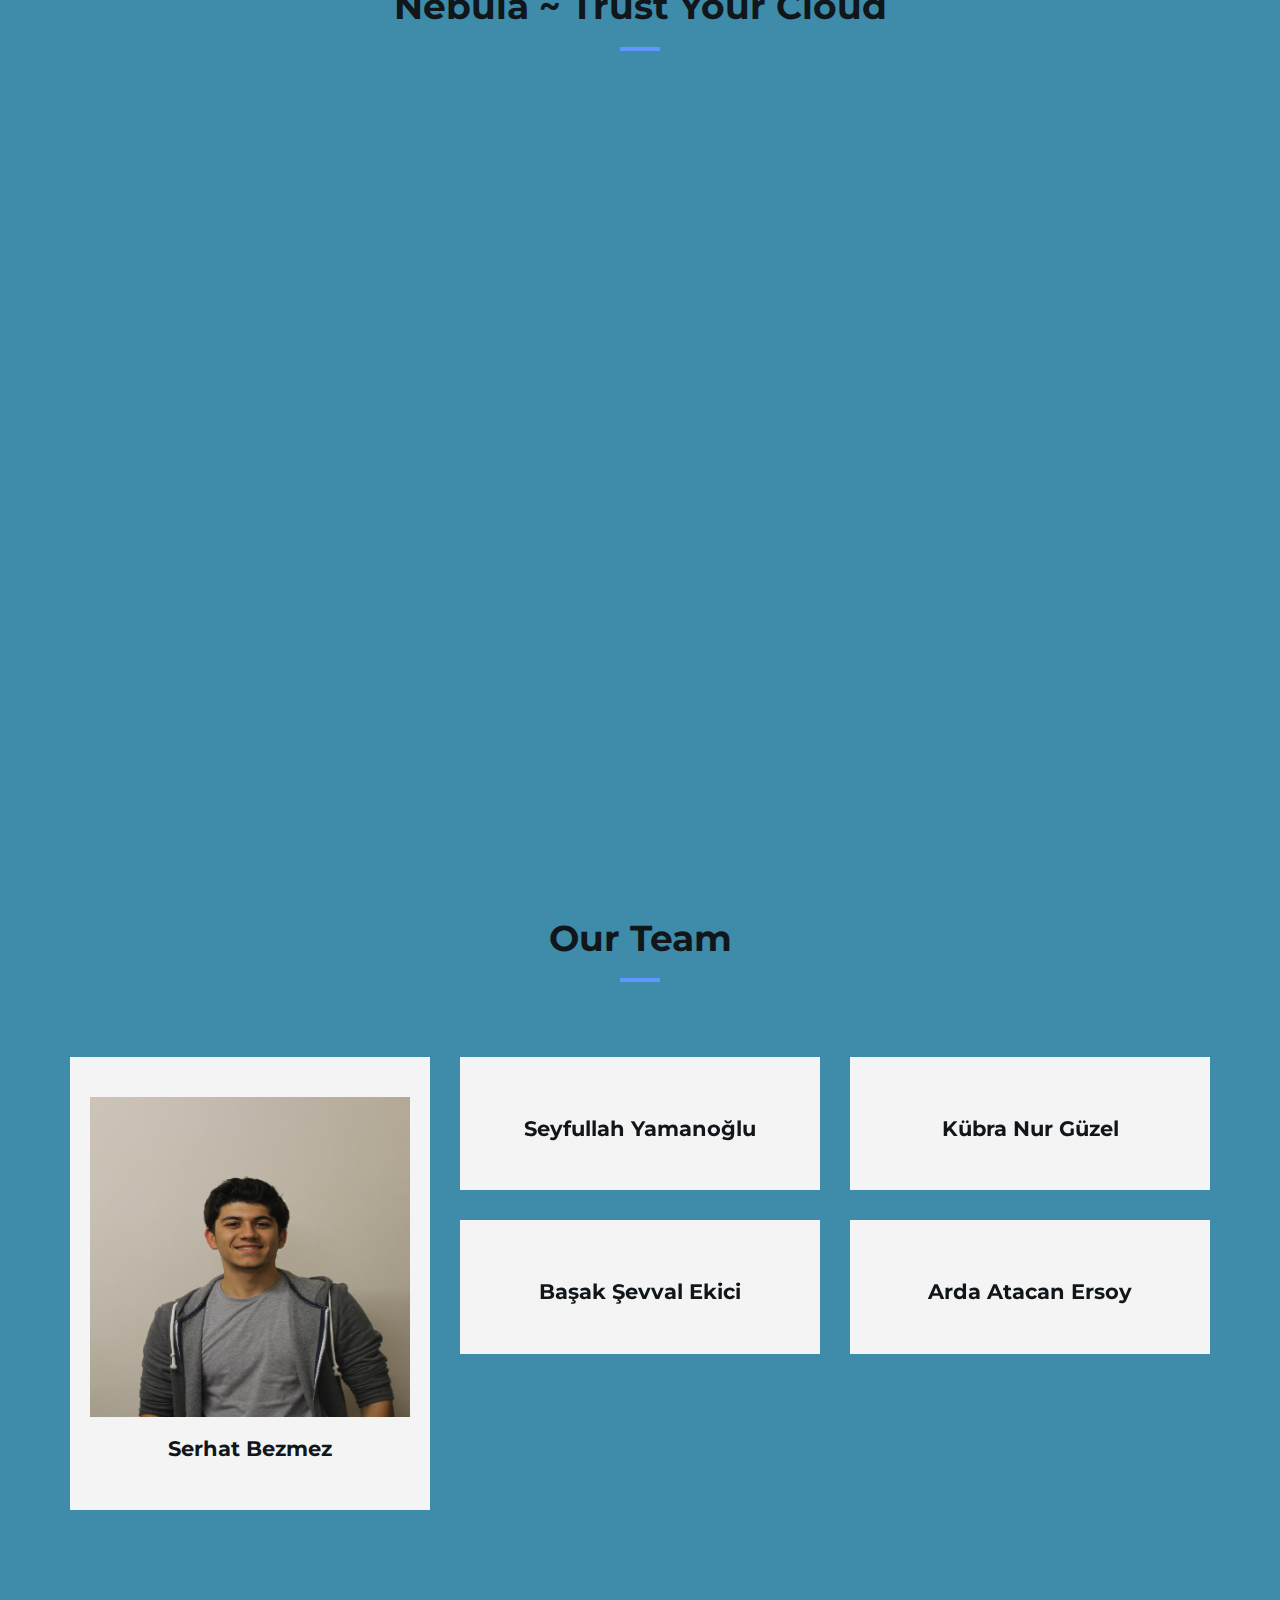
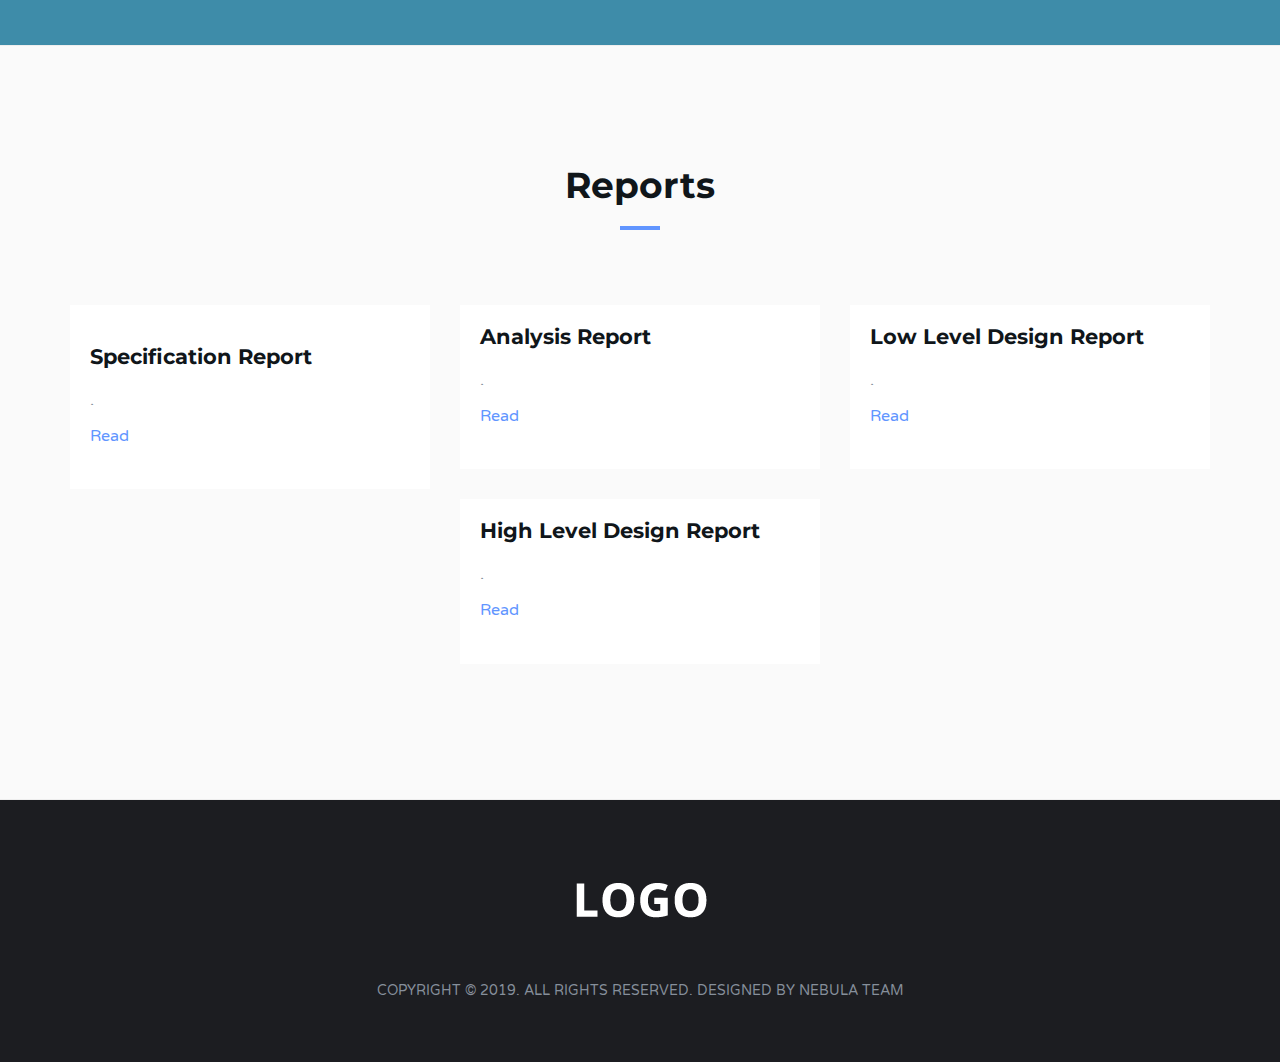
==== commit d5451d57: "video is responsive now, added some new texts" ====
--- a/index.html
+++ b/index.html
@@ -100,11 +100,14 @@
 		</div>
 		<!-- /home wrapper -->
 
+
 	</header>
 	<!-- /Header -->
-
+	<div id="about" class="section md-padding">
+	<div class="section-header text-center">
+		<h2 class="title">How Nebula works?</h2>
+	</div>
 	<!-- About -->
-	<div id="about" class="section md-padding">
 
 		<!-- Container -->
 		<div class="container">
@@ -117,7 +120,7 @@
 					<div class="about">
 						<i class="fa fa-cogs"></i>
 						<h3>Secure</h3>
-						<p></p>
+						<p>With the use of Hyperledger Fabric Blockchain Infrastructure as well as end-to-end encryption, Nebula promises to keep your files safe and sound.</p>
 						<a href="#"> </a>
 					</div>
 				</div>
@@ -128,7 +131,7 @@
 					<div class="about">
 						<i class="fa fa-check" aria-hidden="true"></i>
 						<h3>Reliable</h3>
-						<p></p>
+						<p>We divide each file into meaningless chunks and store them into other peers harddrive. No one can read your files other than yourself.</p>
 						<a href="#"> </a>
 					</div>
 				</div>
@@ -138,8 +141,8 @@
 				<div class="col-md-4">
 					<div class="about">
 						<i class="fa fa-laptop"></i>
-						<h3>Easy</h3>
-						<p></p>
+						<h3>Easy to Use</h3>
+						<p>User-friendly application for desktop is very easy to use. You can download and upload your files by simply register with your E-mail and start using Nebula. </p>
 						<a href="#"> </a>
 					</div>
 				</div>
@@ -164,9 +167,11 @@
 				<h2 class="title">Nebula ~ Trust Your Cloud</h2>
 			</div>
 			<!-- /Section header -->
-			<iframe width="1160" height="565" src="https://www.youtube.com/embed/kkedqOLFLQs"
+			<div class ="video-container">
+				<iframe width="1160" height="565" src="https://www.youtube.com/embed/kkedqOLFLQs"
 					frameborder="0" allow="accelerometer; autoplay; encrypted-media; gyroscope; picture-in-picture"
 					allowfullscreen></iframe>
+			</div>
 
 		</div>
 		<!-- /Row -->
@@ -193,7 +198,7 @@
 				<div class="col-sm-4">
 					<div class="team">
 						<div class="team-img">
-							<img class="img-responsive" src="./img/.JPG" alt="">
+							<img class="img-responsive" src="./img/serhat.JPG" alt="">
 							<div class="overlay">
 								<div class="team-social">
 									<a href="https://www.linkedin.com/in/jrkb6/"><i class="fa fa-linkedin"  ></i></a>
@@ -229,7 +234,7 @@
 				<div class="col-sm-4">
 					<div class="team">
 						<div class="team-img">
-							<!--<img class="img-responsive" src="./img/team1.jpg" alt="">-->
+							<img class="img-responsive" src="./img/kubra.JPG" alt="">
 							<div class="overlay">
 								<div class="team-social">
 									<a href="https://www.linkedin.com/in/kübra-nur-güzel-bb2bb712b/"><i class="fa fa-linkedin"></i></a>
--- a/css/style.css
+++ b/css/style.css
@@ -1427,3 +1427,19 @@
             transform:scale(0);
   }
 }
+
+.video-container {
+position: relative;
+padding-bottom: 56.25%;
+padding-top: 30px; height: 0; overflow: hidden;
+}
+
+.video-container iframe,
+.video-container object,
+.video-container embed {
+position: absolute;
+top: 0;
+left: 0;
+width: 100%;
+height: 100%;
+}
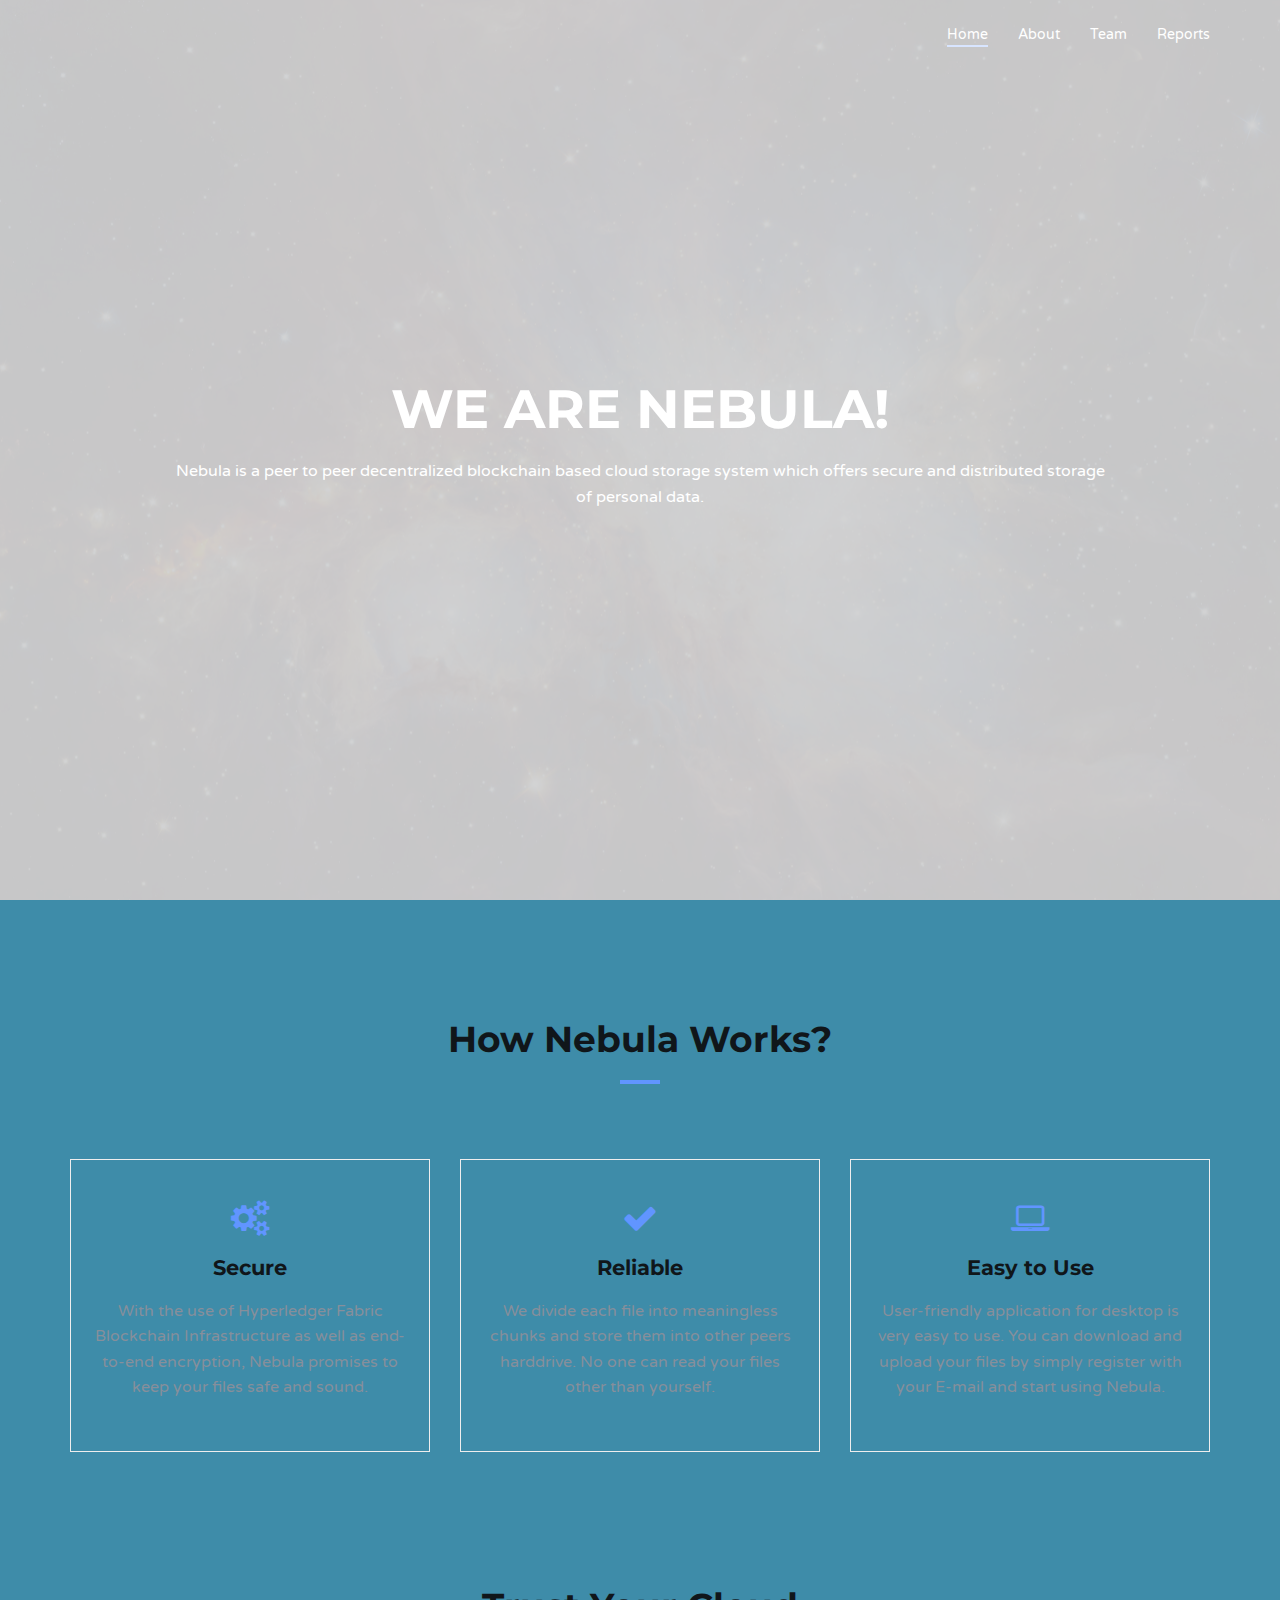
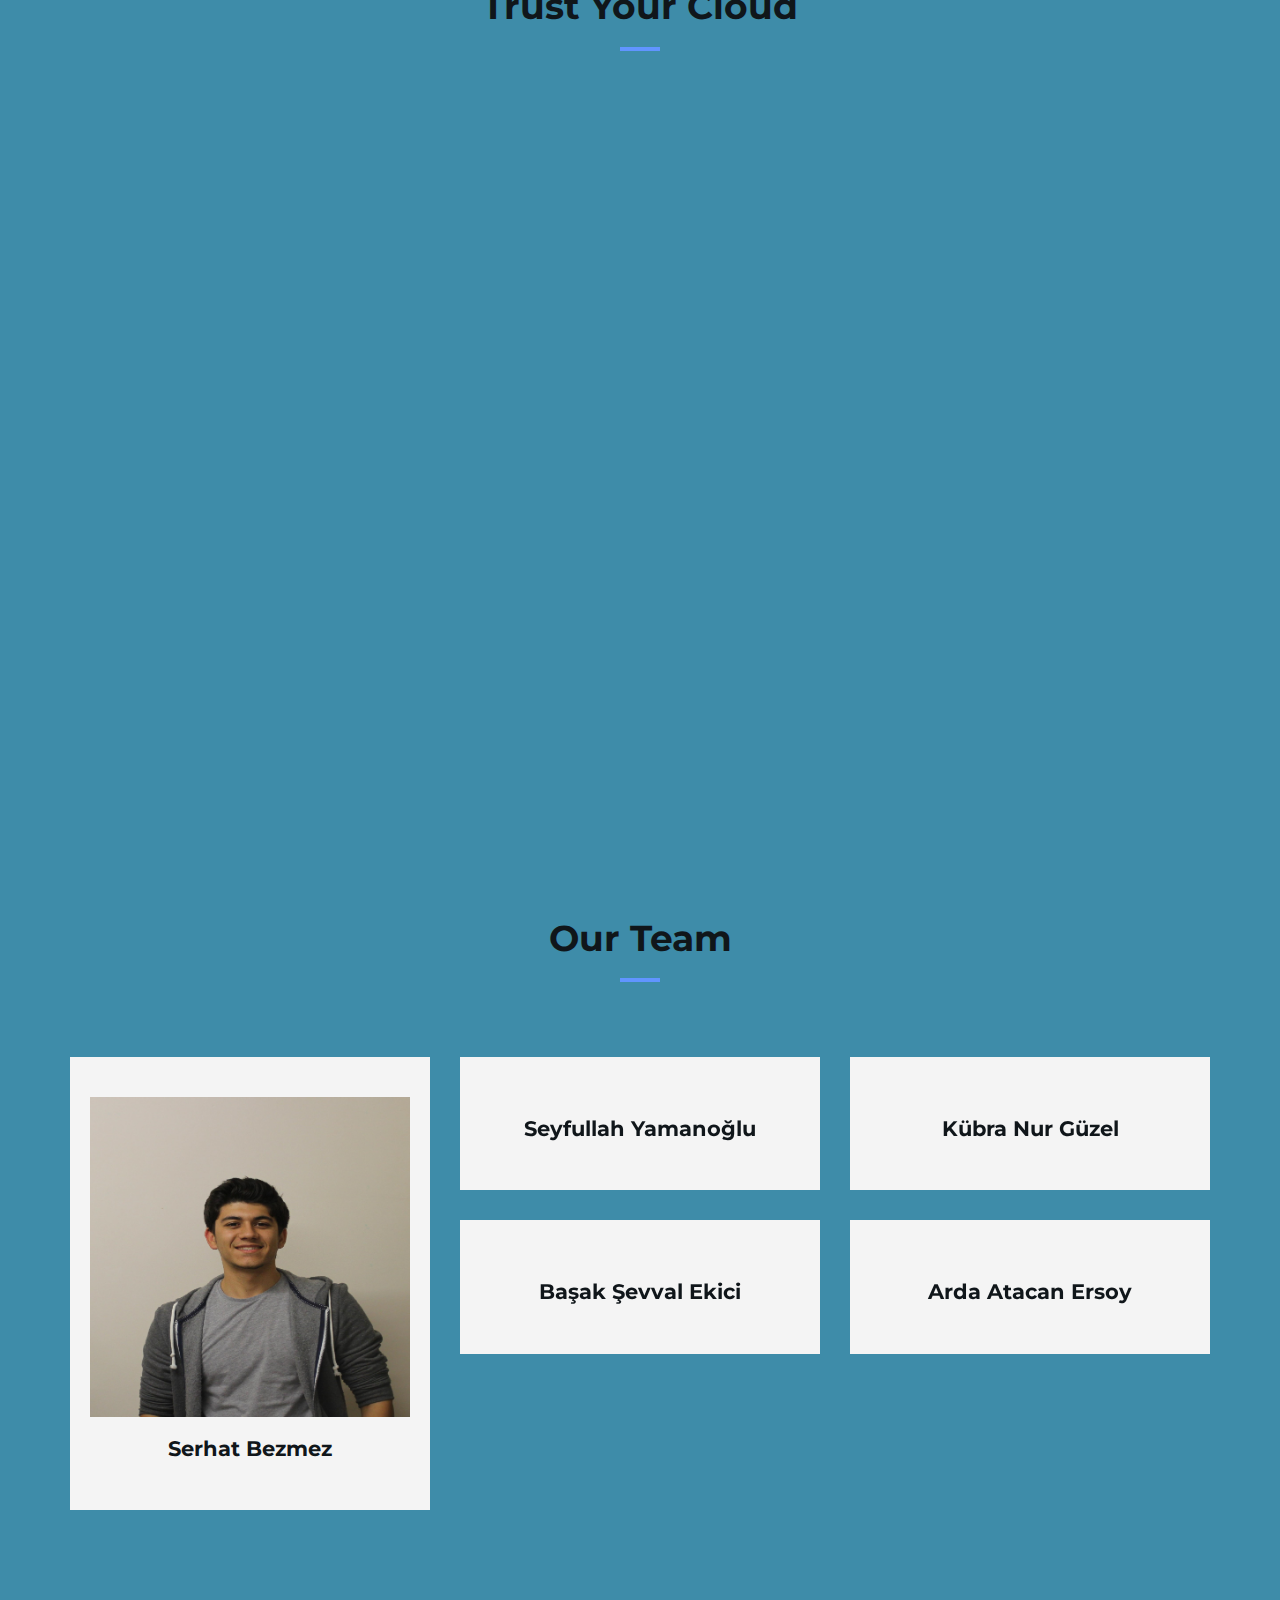
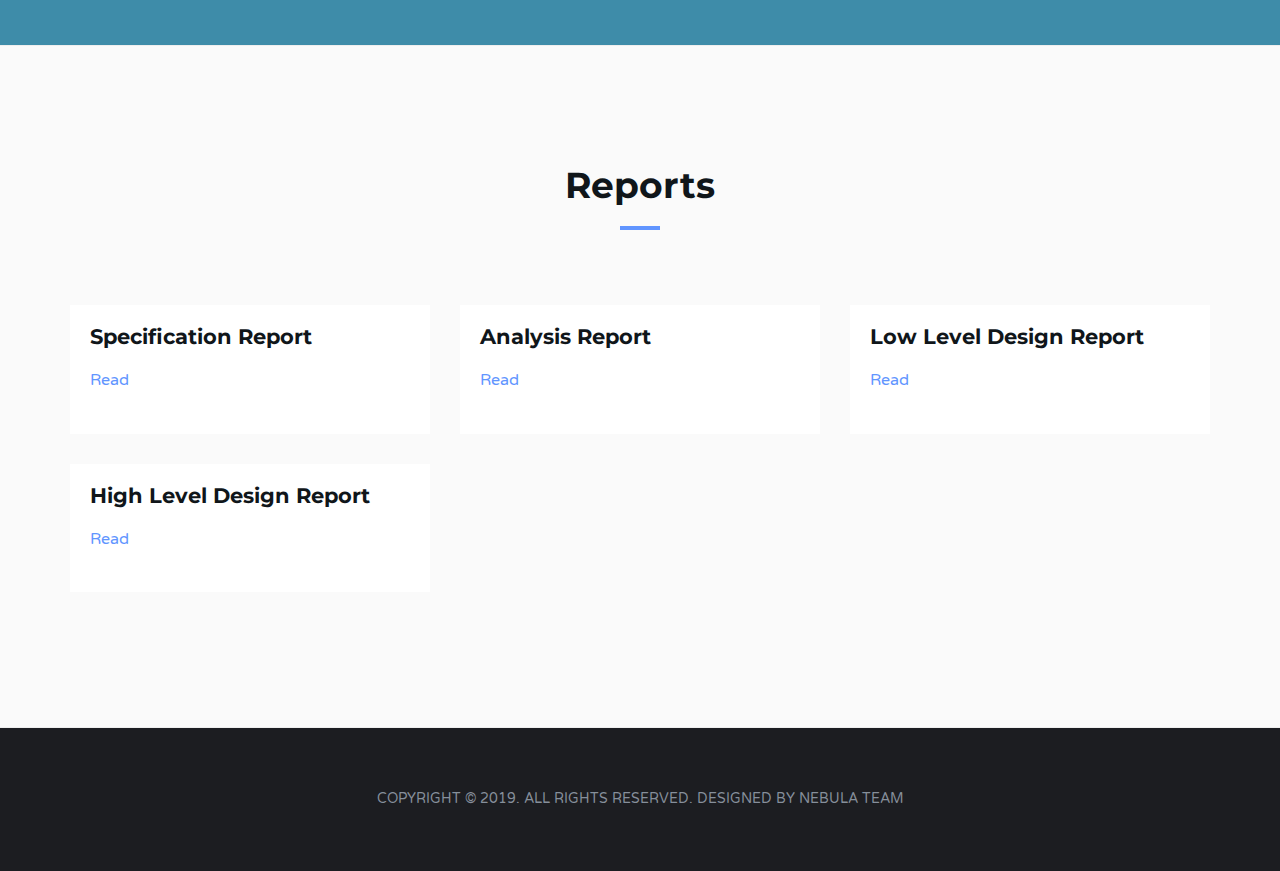
==== commit 269dbb25: "reports cards alligned" ====
--- a/index.html
+++ b/index.html
@@ -164,7 +164,7 @@
 
 			<!-- Section header -->
 			<div class="section-header text-center">
-				<h2 class="title">Nebula ~ Trust Your Cloud</h2>
+				<h2 class="title">Trust Your Cloud</h2>
 			</div>
 			<!-- /Section header -->
 			<div class ="video-container">
@@ -318,10 +318,9 @@
 					<div class="blog">
 						
 						<div class="blog-content">
-							<ul class="blog-meta">
-							</ul>
+
 							<h3>Specification Report</h3>
-							<p>.</p>
+							<p></p>
 							<a href="nebulaproject.github.io/reports/Specification_Report.pdf" target="_blank">Read</a>
 						</div>
 					</div>
@@ -335,7 +334,7 @@
 						<div class="blog-content">
 							
 							<h3>Analysis Report</h3>
-							<p>.</p>
+							<p></p>
 							<a href="nebulaproject.github.io/reports/Analysis_Report.pdf" target="_blank">Read</a>
 						</div>
 					</div>
@@ -349,7 +348,7 @@
 						<div class="blog-content">
 							
 							<h3>Low Level Design Report</h3>
-							<p>.</p>
+							<p></p>
 							<a href="nebulaproject.github.io/reports/Low_Level_Report.pdf "target="_blank">Read</a>
 						</div>
 					</div>
@@ -363,7 +362,7 @@
 						<div class="blog-content">
 
 							<h3>High Level Design Report</h3>
-							<p>.</p>
+							<p></p>
 							<a href="nebulaproject.github.io/reports/High_Level_Report.pdf "target="_blank">Read</a>
 						</div>
 					</div>
@@ -392,9 +391,7 @@
 				<div class="col-md-12">
 
 					<!-- footer logo -->
-					<div class="footer-logo">
-						<a href="index.html"><img src="img/logo-alt.png" alt="logo"></a>
-					</div>
+
 					<!-- /footer logo -->
 
 					<!-- footer follow -->
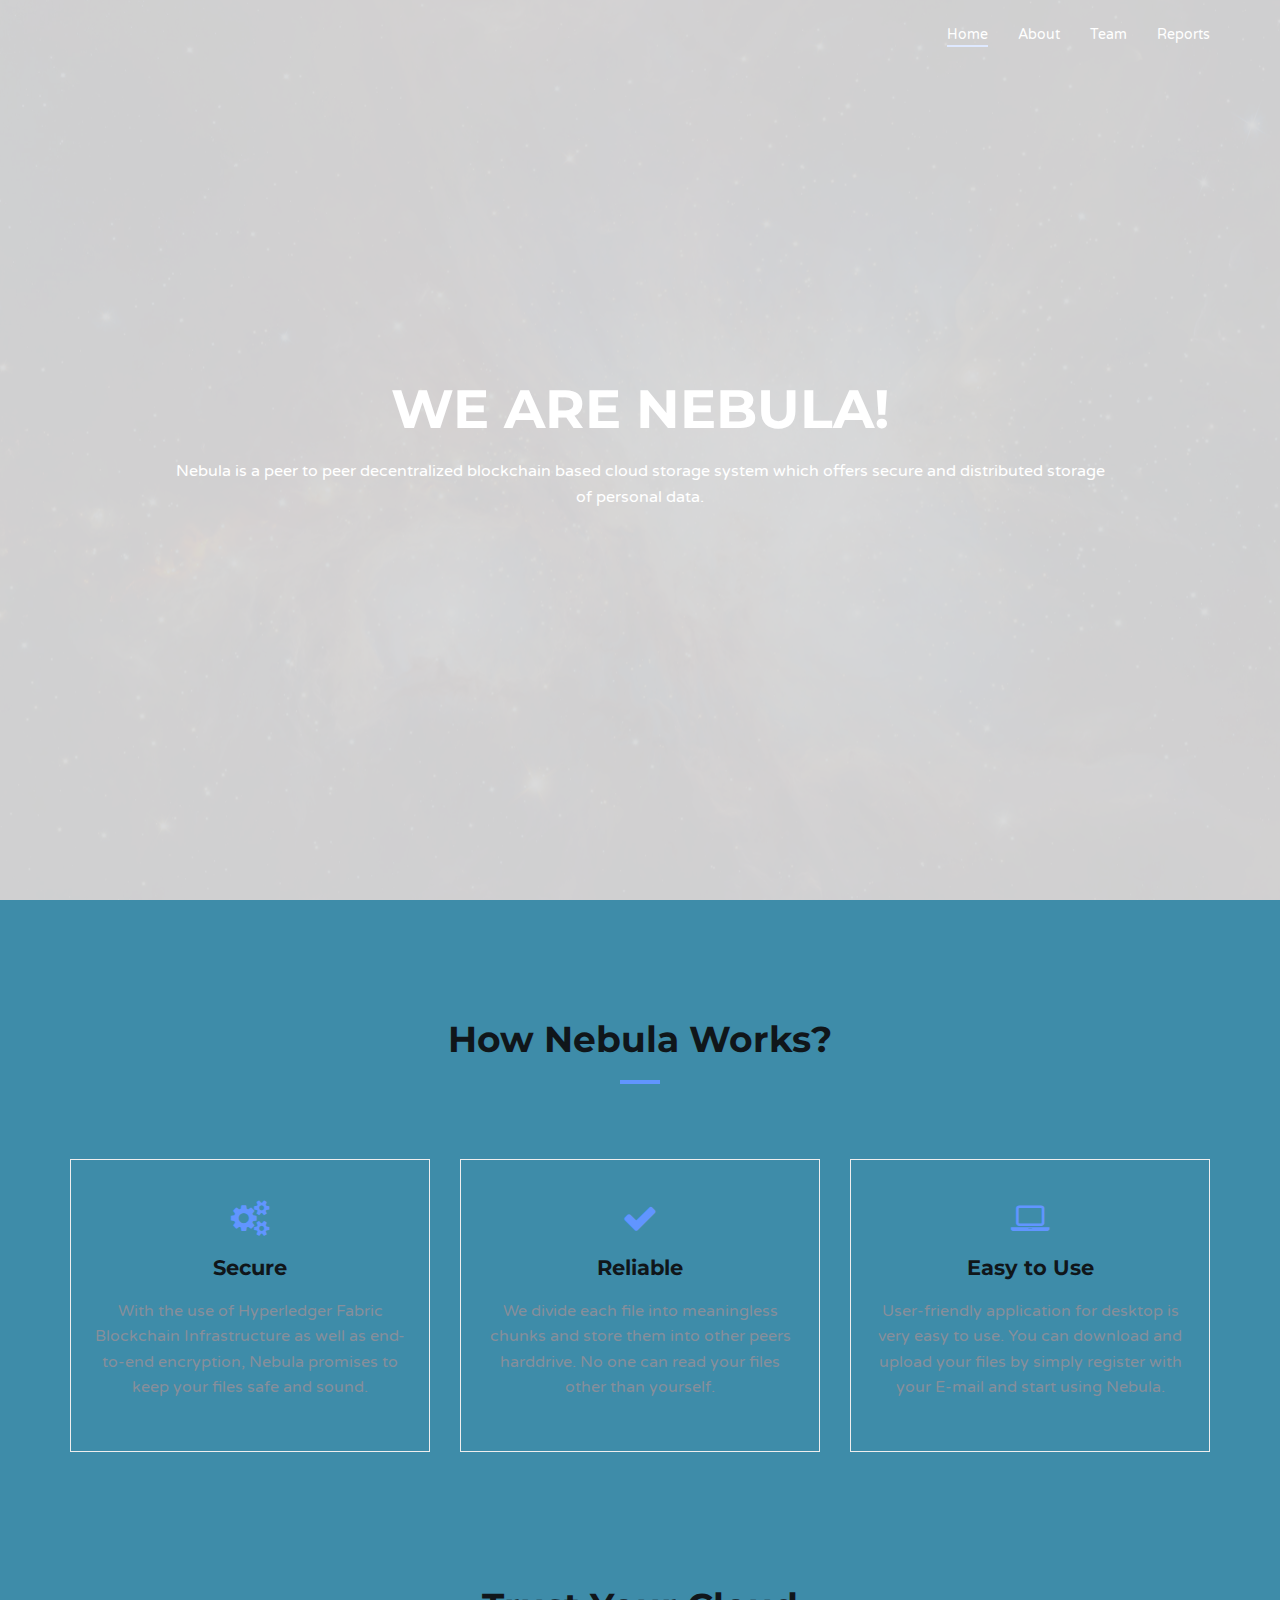
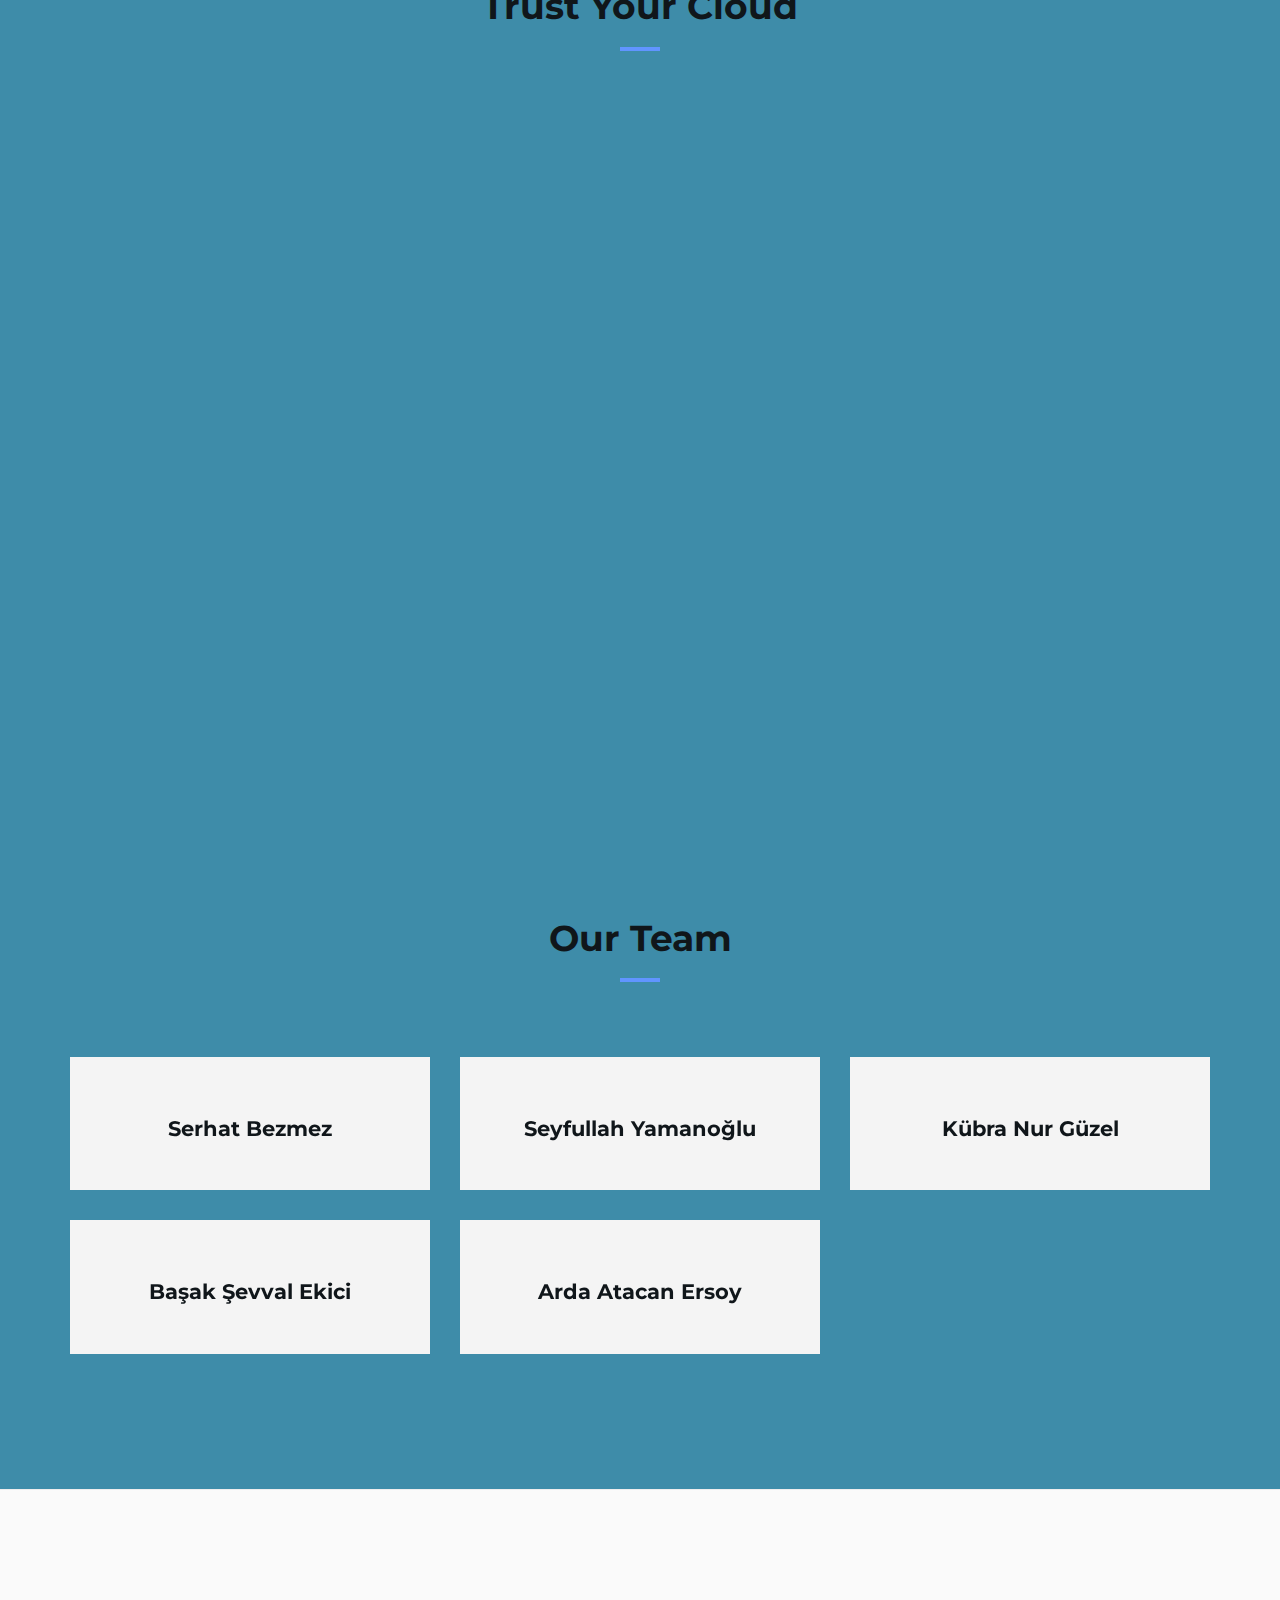
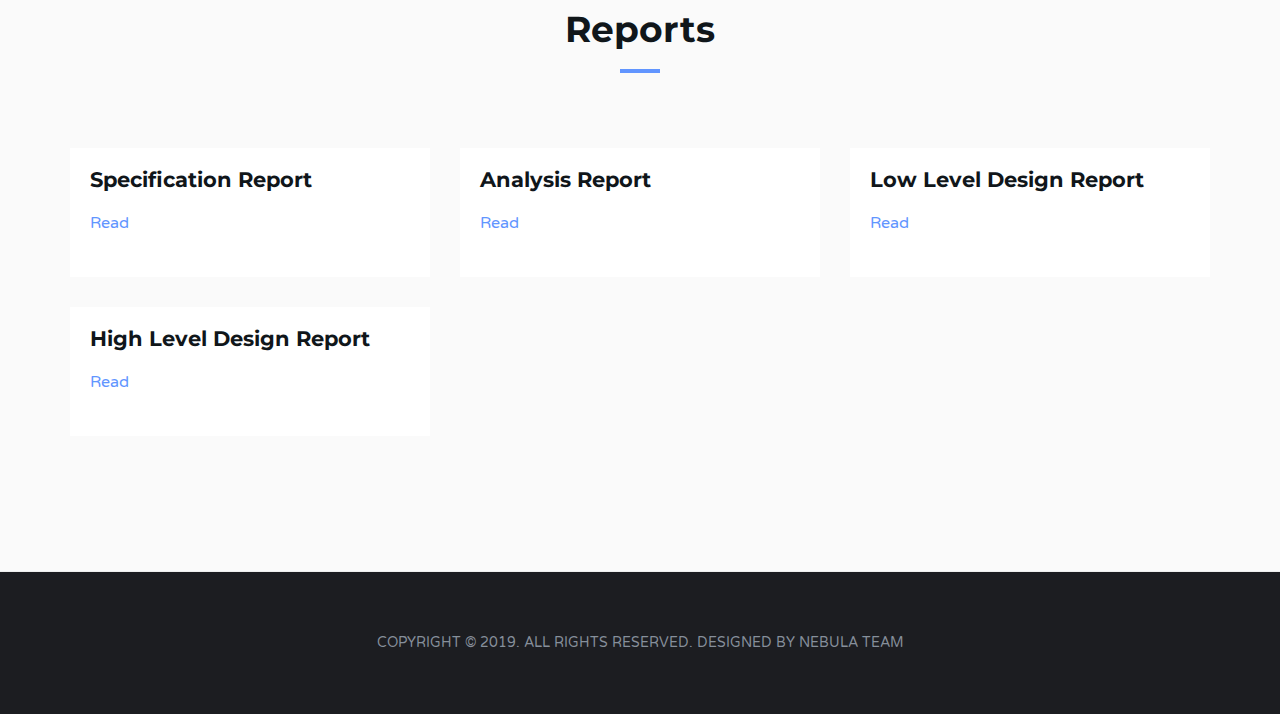
==== commit 70c496d7: "pictures commented" ====
--- a/index.html
+++ b/index.html
@@ -198,7 +198,7 @@
 				<div class="col-sm-4">
 					<div class="team">
 						<div class="team-img">
-							<img class="img-responsive" src="./img/serhat.JPG" alt="">
+							<!--<img class="img-responsive" src="./img/serhat.JPG" alt=""> -->
 							<div class="overlay">
 								<div class="team-social">
 									<a href="https://www.linkedin.com/in/jrkb6/"><i class="fa fa-linkedin"  ></i></a>
@@ -234,7 +234,7 @@
 				<div class="col-sm-4">
 					<div class="team">
 						<div class="team-img">
-							<img class="img-responsive" src="./img/kubra.JPG" alt="">
+							<!--<img class="img-responsive" src="./img/kubra.JPG" alt=""> -->
 							<div class="overlay">
 								<div class="team-social">
 									<a href="https://www.linkedin.com/in/kübra-nur-güzel-bb2bb712b/"><i class="fa fa-linkedin"></i></a>
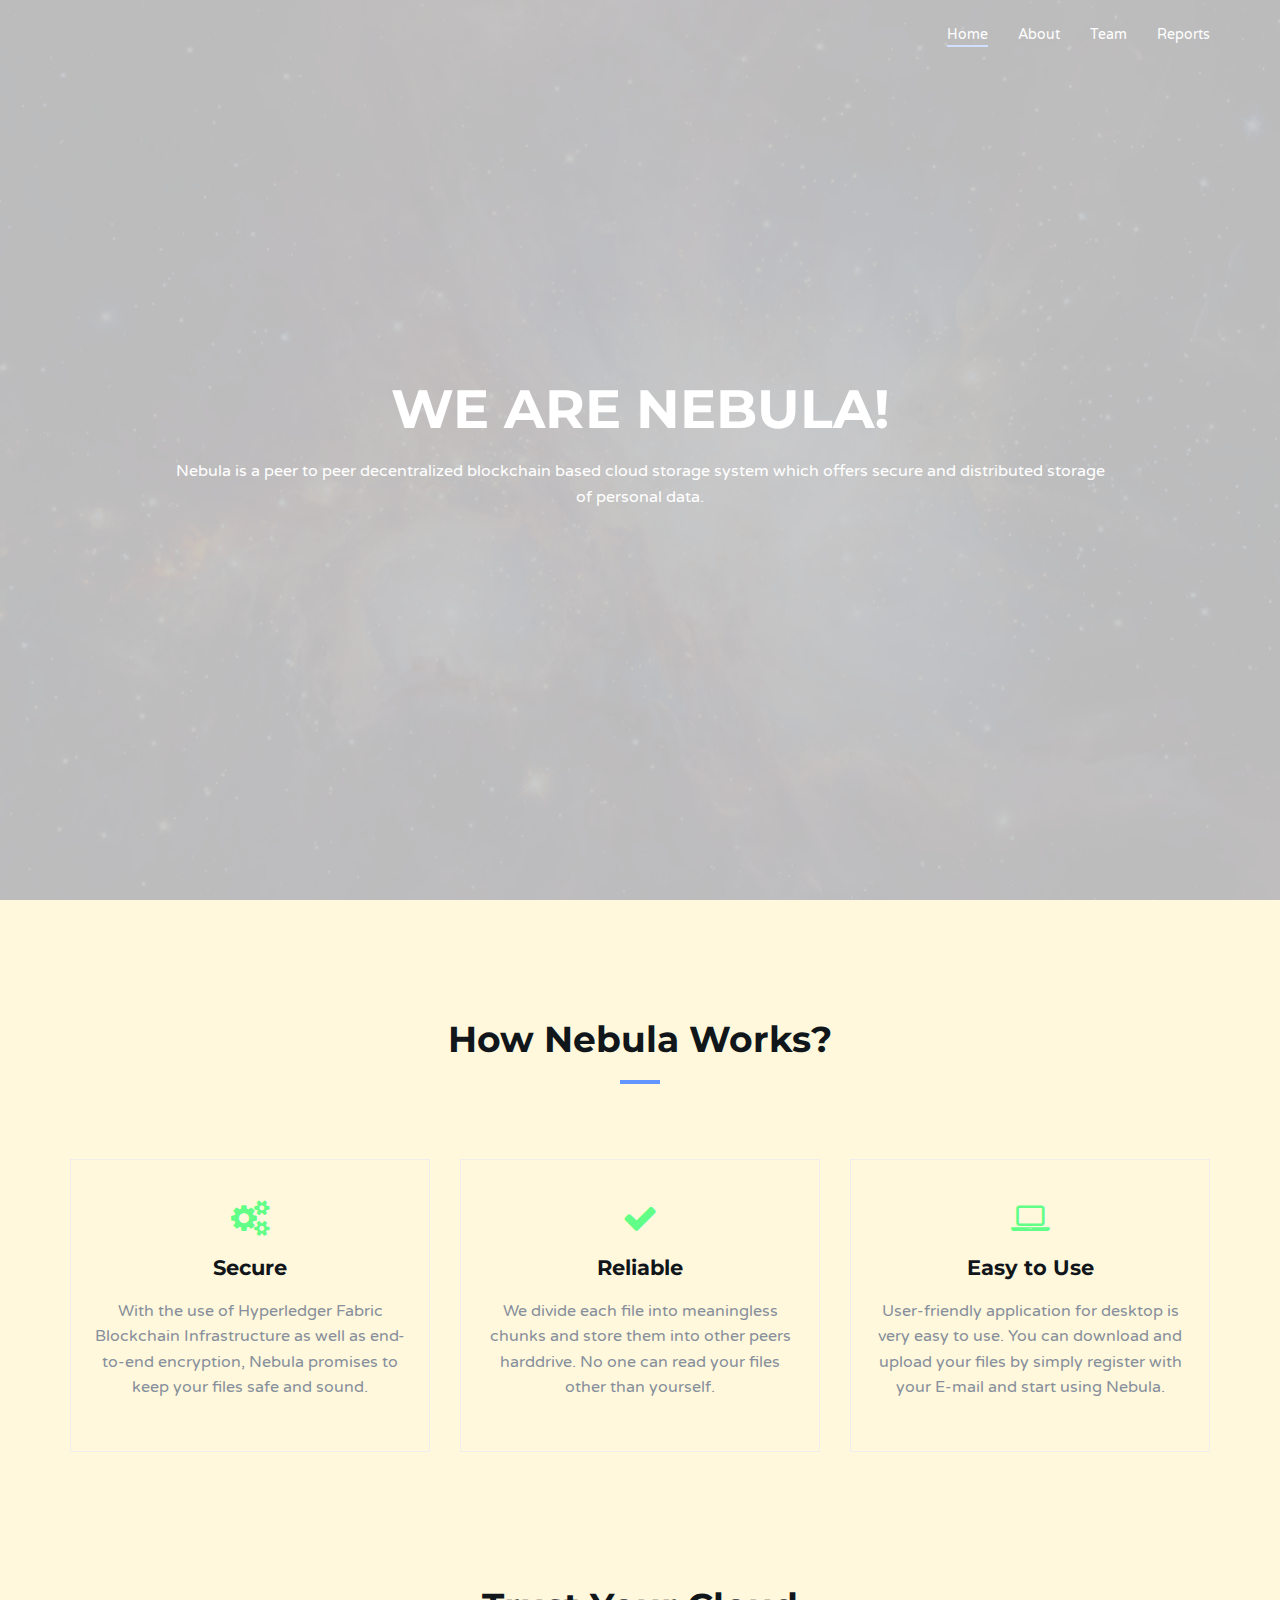
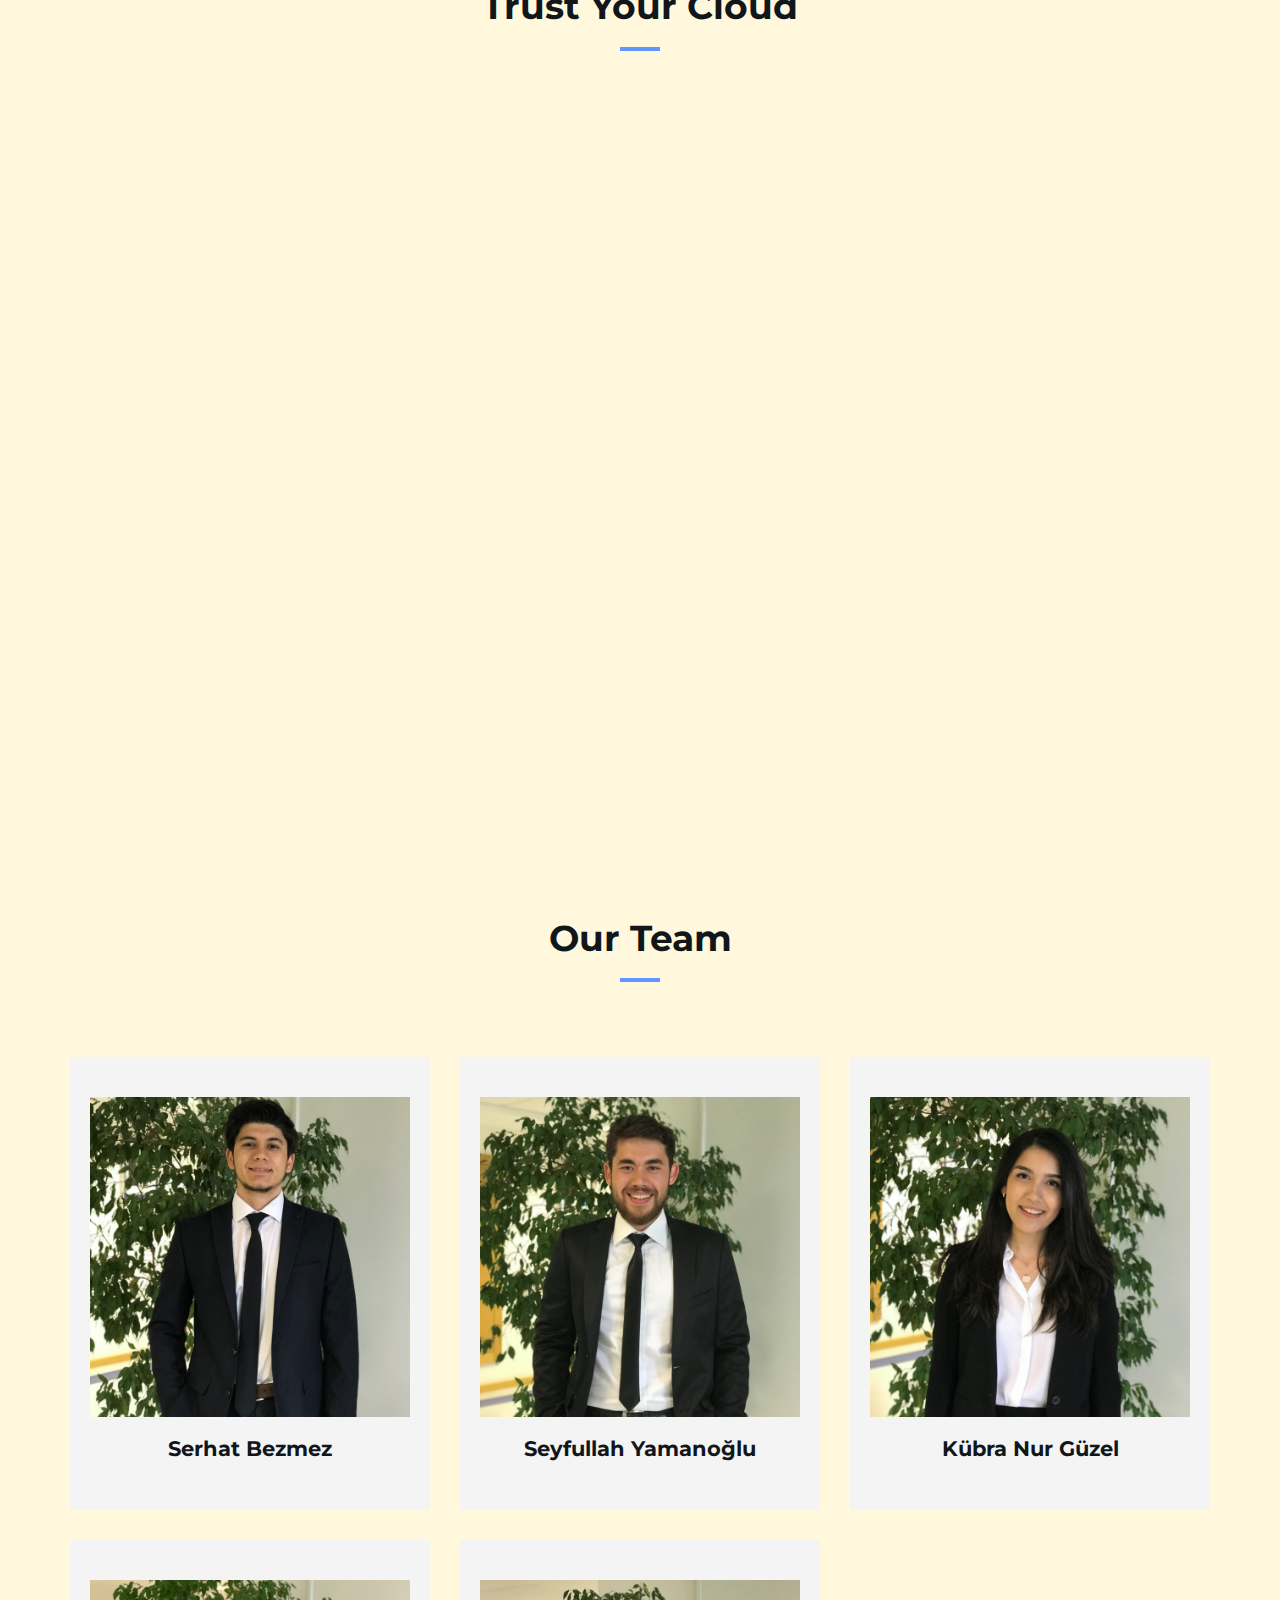
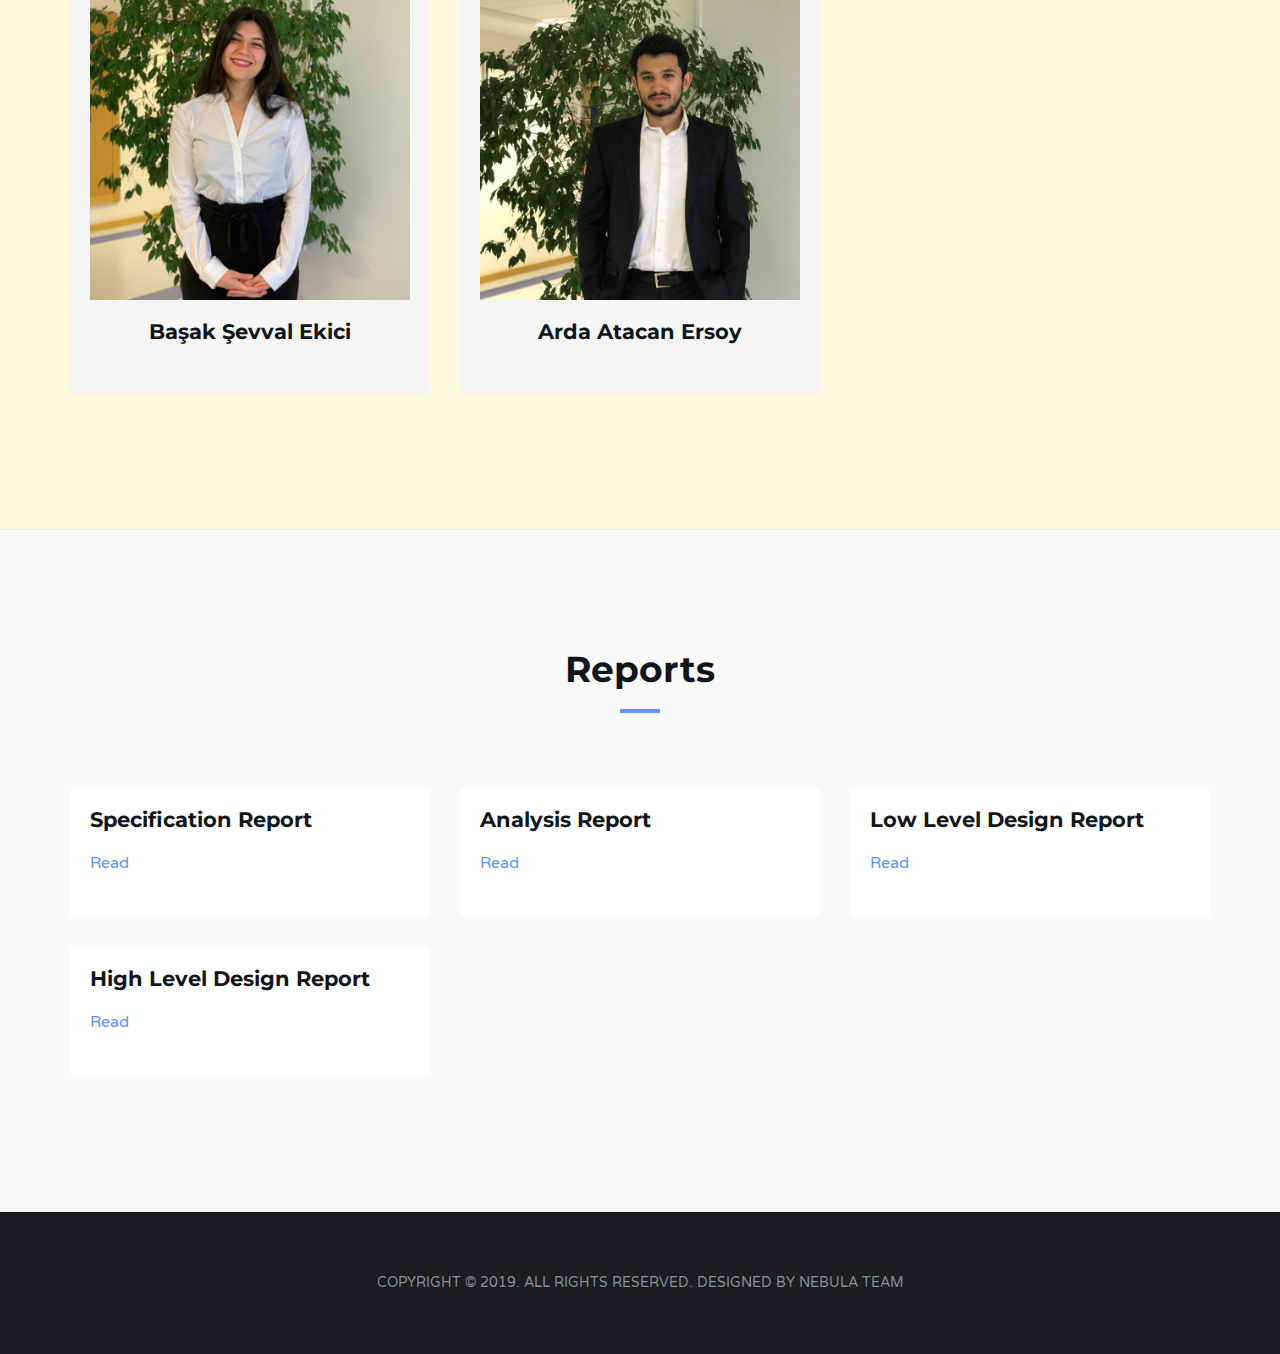
==== commit f8f1c346: "Photos are added." ====
--- a/index.html
+++ b/index.html
@@ -198,7 +198,7 @@
 				<div class="col-sm-4">
 					<div class="team">
 						<div class="team-img">
-							<!--<img class="img-responsive" src="./img/serhat.JPG" alt=""> -->
+							<img class="img-responsive" src="./img/serhat.heic" alt=""> 
 							<div class="overlay">
 								<div class="team-social">
 									<a href="https://www.linkedin.com/in/jrkb6/"><i class="fa fa-linkedin"  ></i></a>
@@ -216,7 +216,7 @@
 				<div class="col-sm-4">
 					<div class="team">
 						<div class="team-img">
-							<!--<img class="img-responsive" src="./img/team1.jpg" alt="">-->
+							<img class="img-responsive" src="./img/seyf.heic" alt="">
 							<div class="overlay">
 								<div class="team-social">
 									<a href="https://www.linkedin.com/in/syamanoglu/"><i class="fa fa-linkedin"></i></a>
@@ -234,7 +234,7 @@
 				<div class="col-sm-4">
 					<div class="team">
 						<div class="team-img">
-							<!--<img class="img-responsive" src="./img/kubra.JPG" alt=""> -->
+							<img class="img-responsive" src="./img/kubra.heic" alt="">
 							<div class="overlay">
 								<div class="team-social">
 									<a href="https://www.linkedin.com/in/kübra-nur-güzel-bb2bb712b/"><i class="fa fa-linkedin"></i></a>
@@ -254,7 +254,7 @@
 				<div class="col-sm-4">
 					<div class="team">
 						<div class="team-img">
-							<!--<img class="img-responsive" src="./img/team1.jpg" alt="">-->
+							<img class="img-responsive" src="./img/sevval.jpg" alt="">
 							<div class="overlay">
 								<div class="team-social">
 									<a href="#"><i class="fa fa-linkedin"></i></a>
@@ -274,7 +274,7 @@
 				<div class="col-sm-4">
 					<div class="team">
 						<div class="team-img">
-							<!--<img class="img-responsive" src="./img/team1.jpg" alt="">-->
+							<img class="img-responsive" src="./img/arda.heic" alt="">
 							<div class="overlay">
 								<div class="team-social">
 									<a href="https://www.linkedin.com/in/ardaatacanersoy/"><i class="fa fa-linkedin"></i></a>
--- a/css/style.css
+++ b/css/style.css
@@ -50,7 +50,7 @@
     line-height: 1.6;
     overflow-x: hidden;
     color: #868F9B;
-	background-color:  	#3e8ca9;
+	background-color:  	cornsilk;
 }
 
 h1, h2, h3, h4, h5, h6 {
@@ -636,7 +636,7 @@
 
 .about i {
     font-size: 36px;
-    color: #6195FF;
+    color: rgb(97, 255, 136);
     margin-bottom: 20px;
 }
 
@@ -663,7 +663,7 @@
 }
 
 .about:hover h3 {
-    color: #fff;
+    color: rgb(97, 255, 136);;
 }
 
 
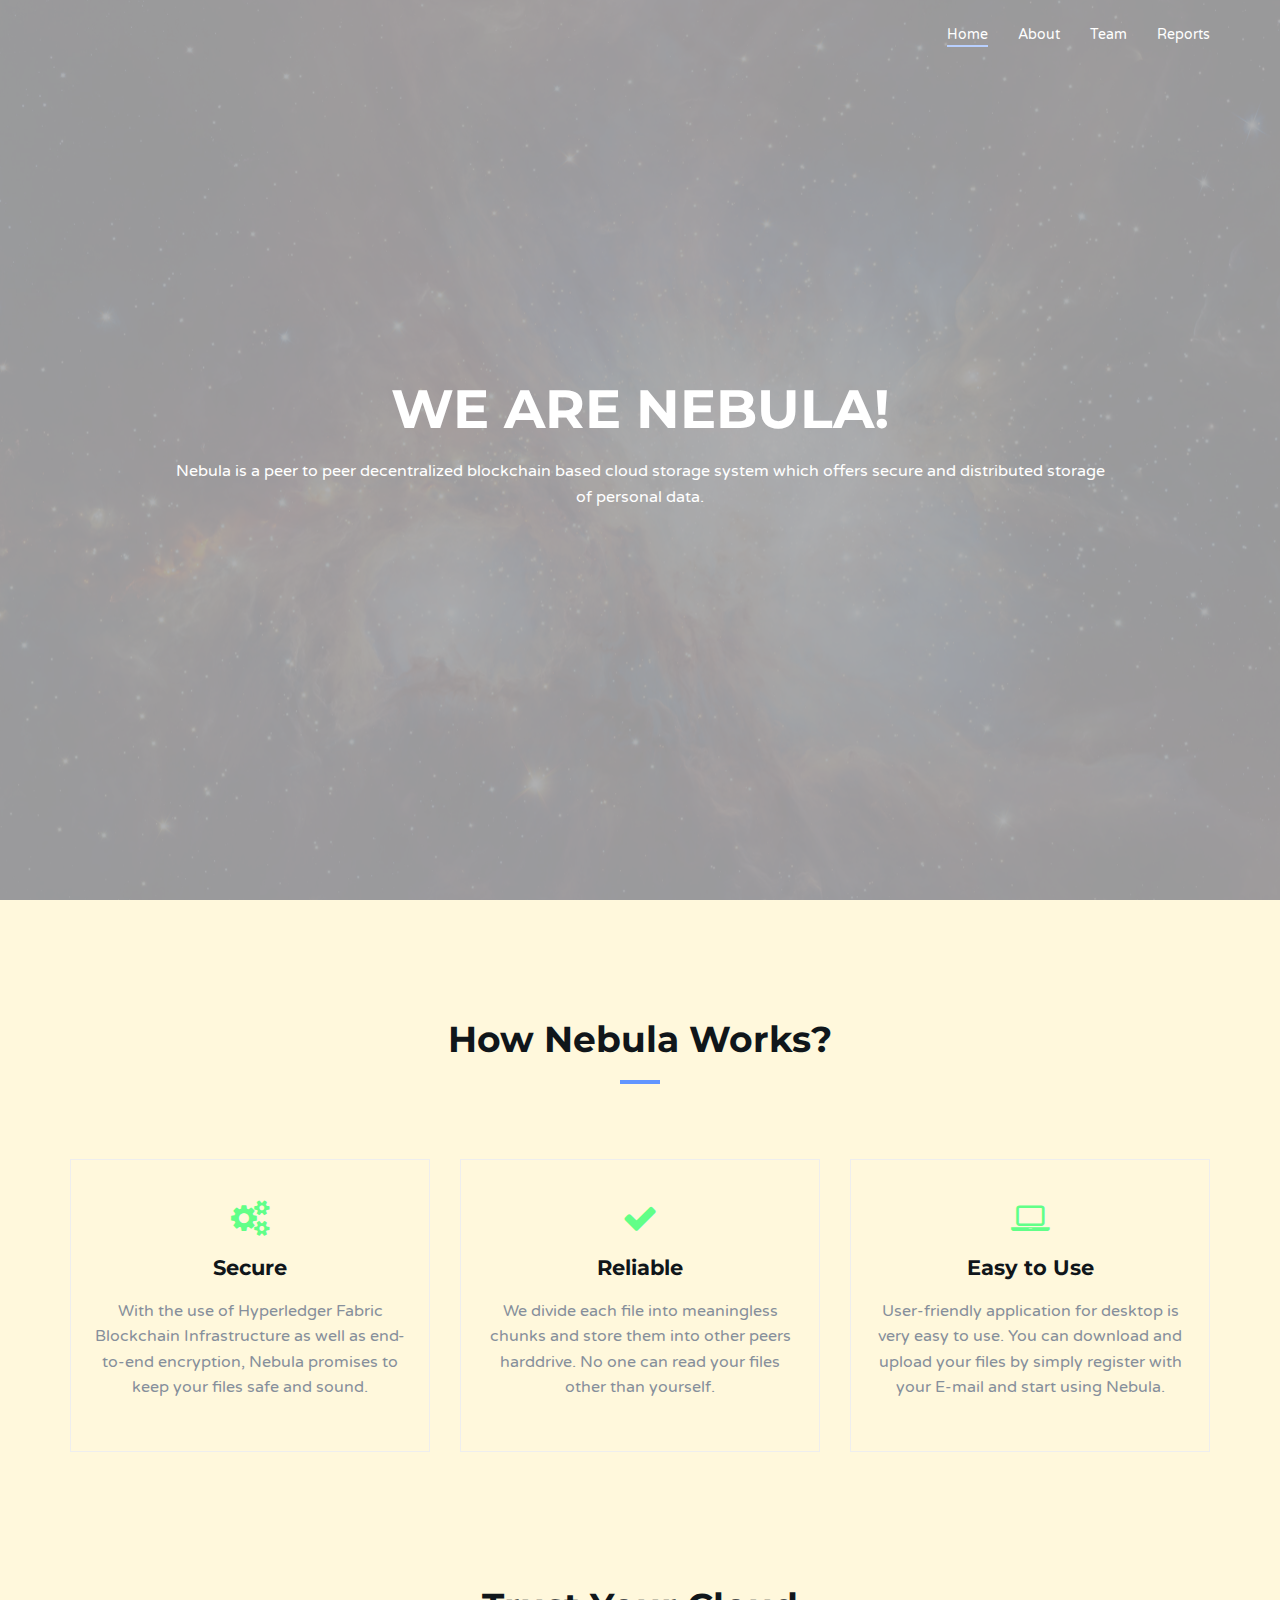
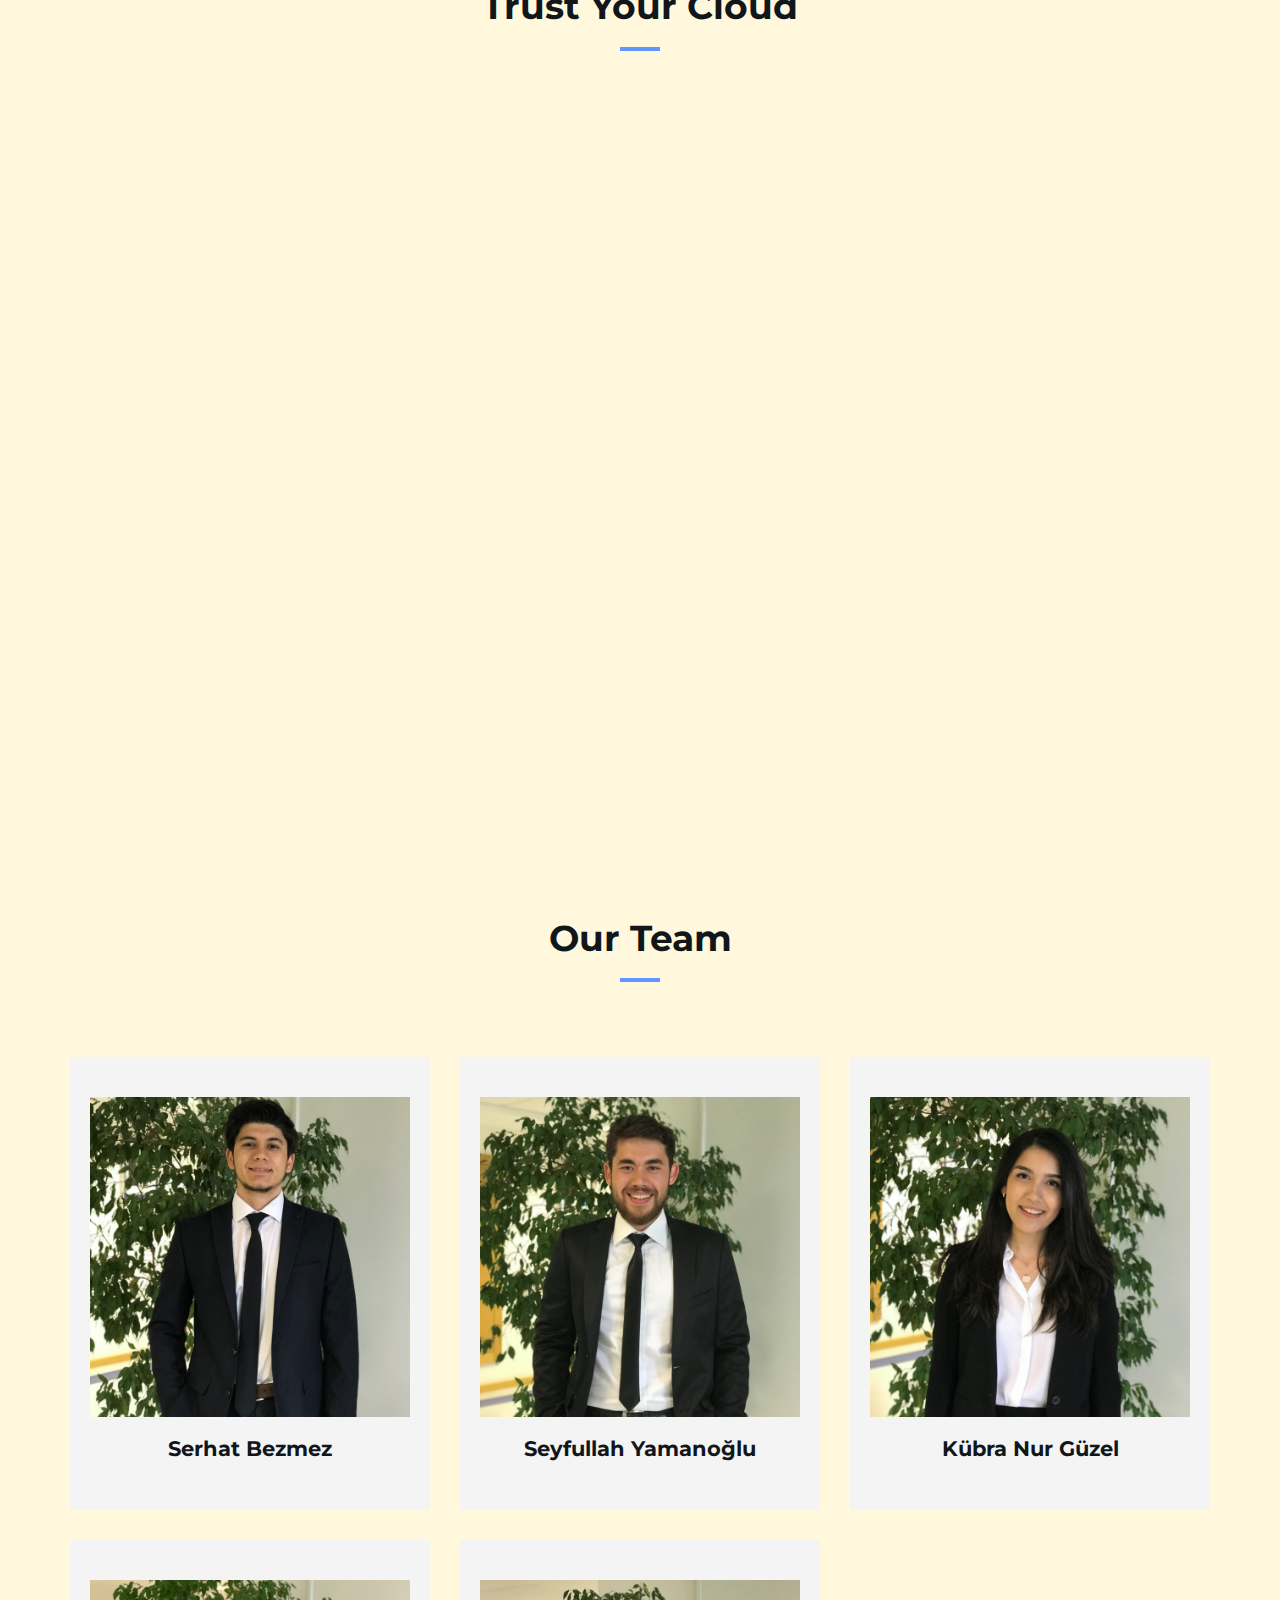
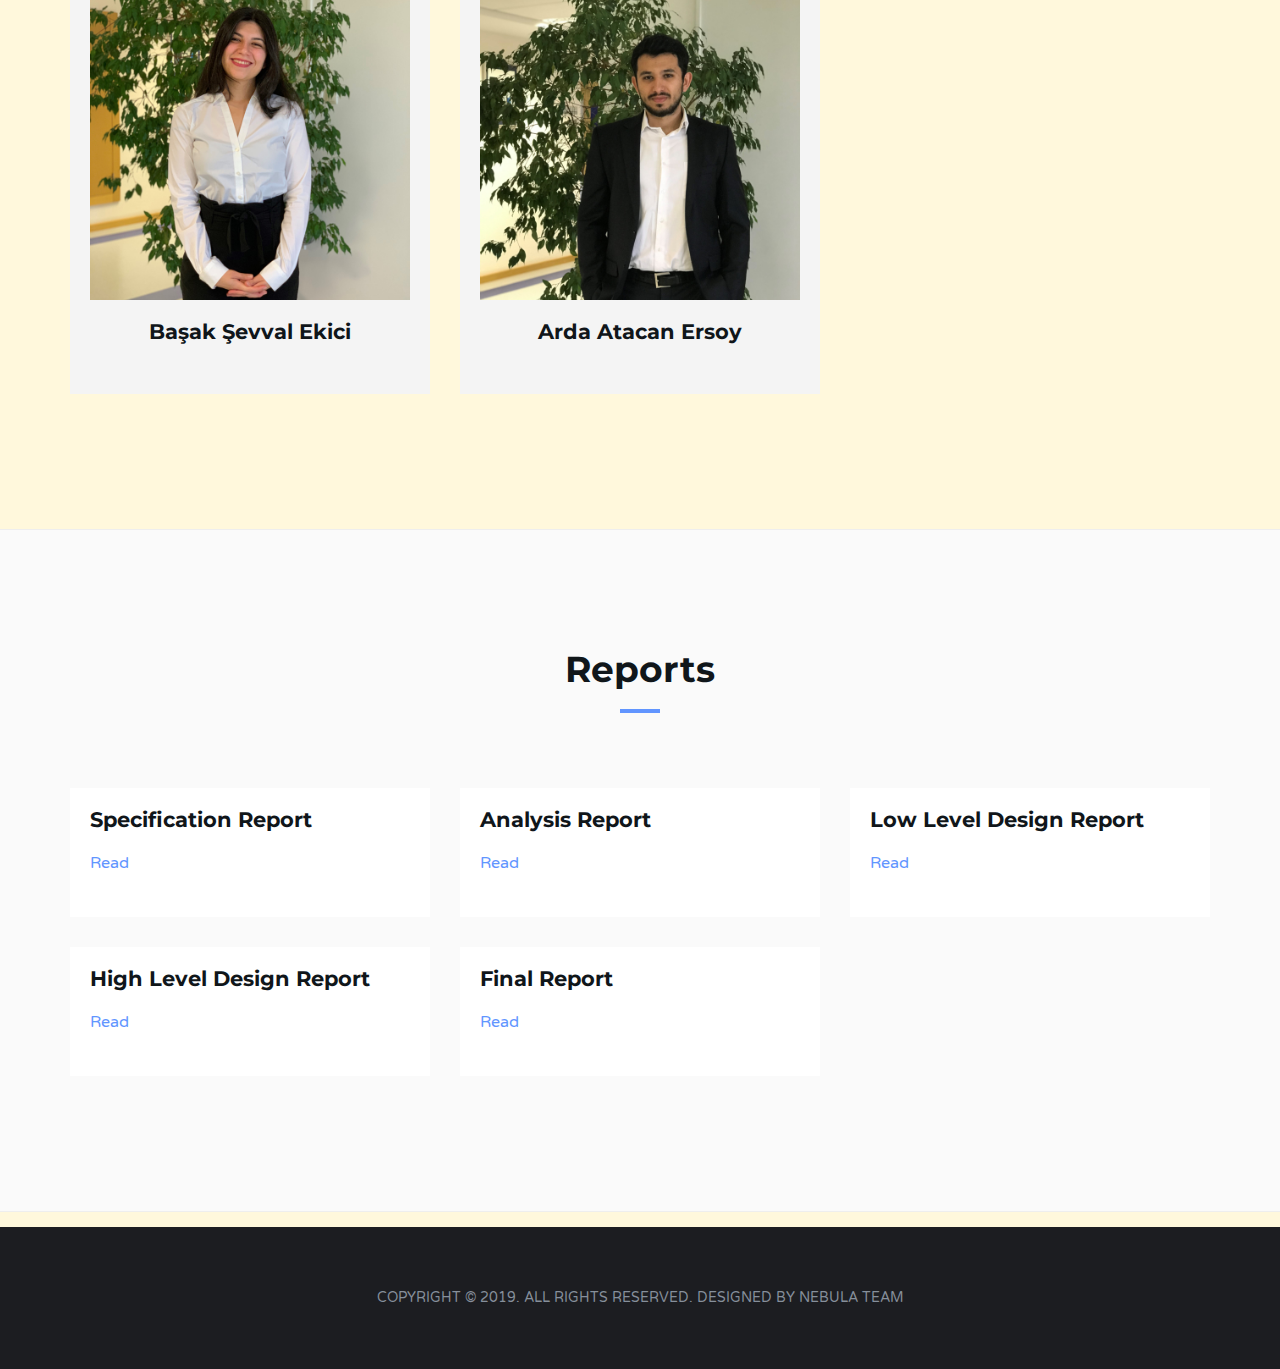
==== commit 2c8e2de0: "Final Report added" ====
--- a/index.html
+++ b/index.html
@@ -369,6 +369,20 @@
 				</div>
 				<!-- /blog -->
 
+				<!-- blog -->
+				<div class="col-md-4">
+					<div class="blog">
+
+						<div class="blog-content">
+
+							<h3>Final Report</h3>
+							<p></p>
+							<a href="nebulaproject.github.io/reports/Final_Report.pdf "target="_blank">Read</a>
+						</div>
+					</div>
+				</div>
+				<!-- /blog -->
+
 			</div>
 			<!-- /Row -->
 
@@ -377,8 +391,14 @@
 
 	</div>
 	<!-- /Blog -->
-
-	
+	<!--Contact-->
+	<div class = "contact">
+
+
+	</div>
+
+
+	<!--Contact-->
 	<!-- Footer -->
 	<footer id="footer" class="sm-padding bg-dark">
 
